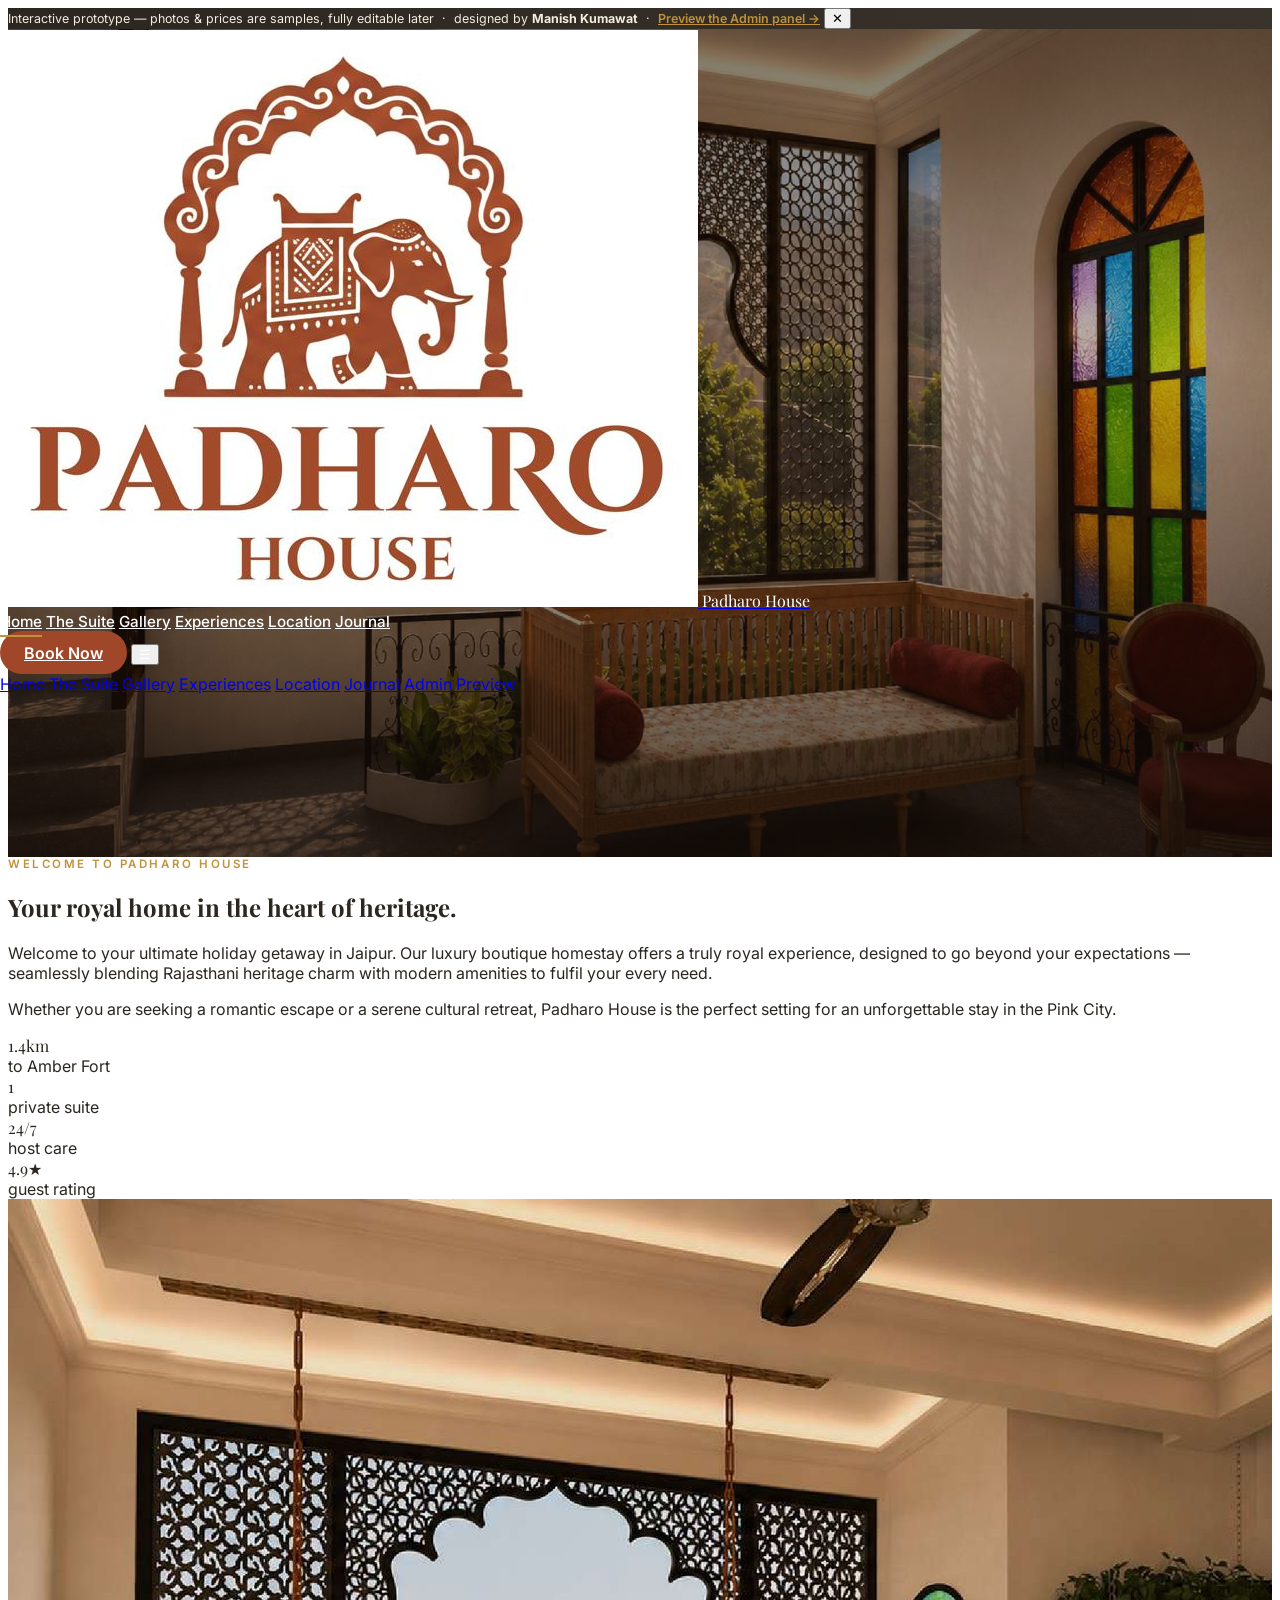
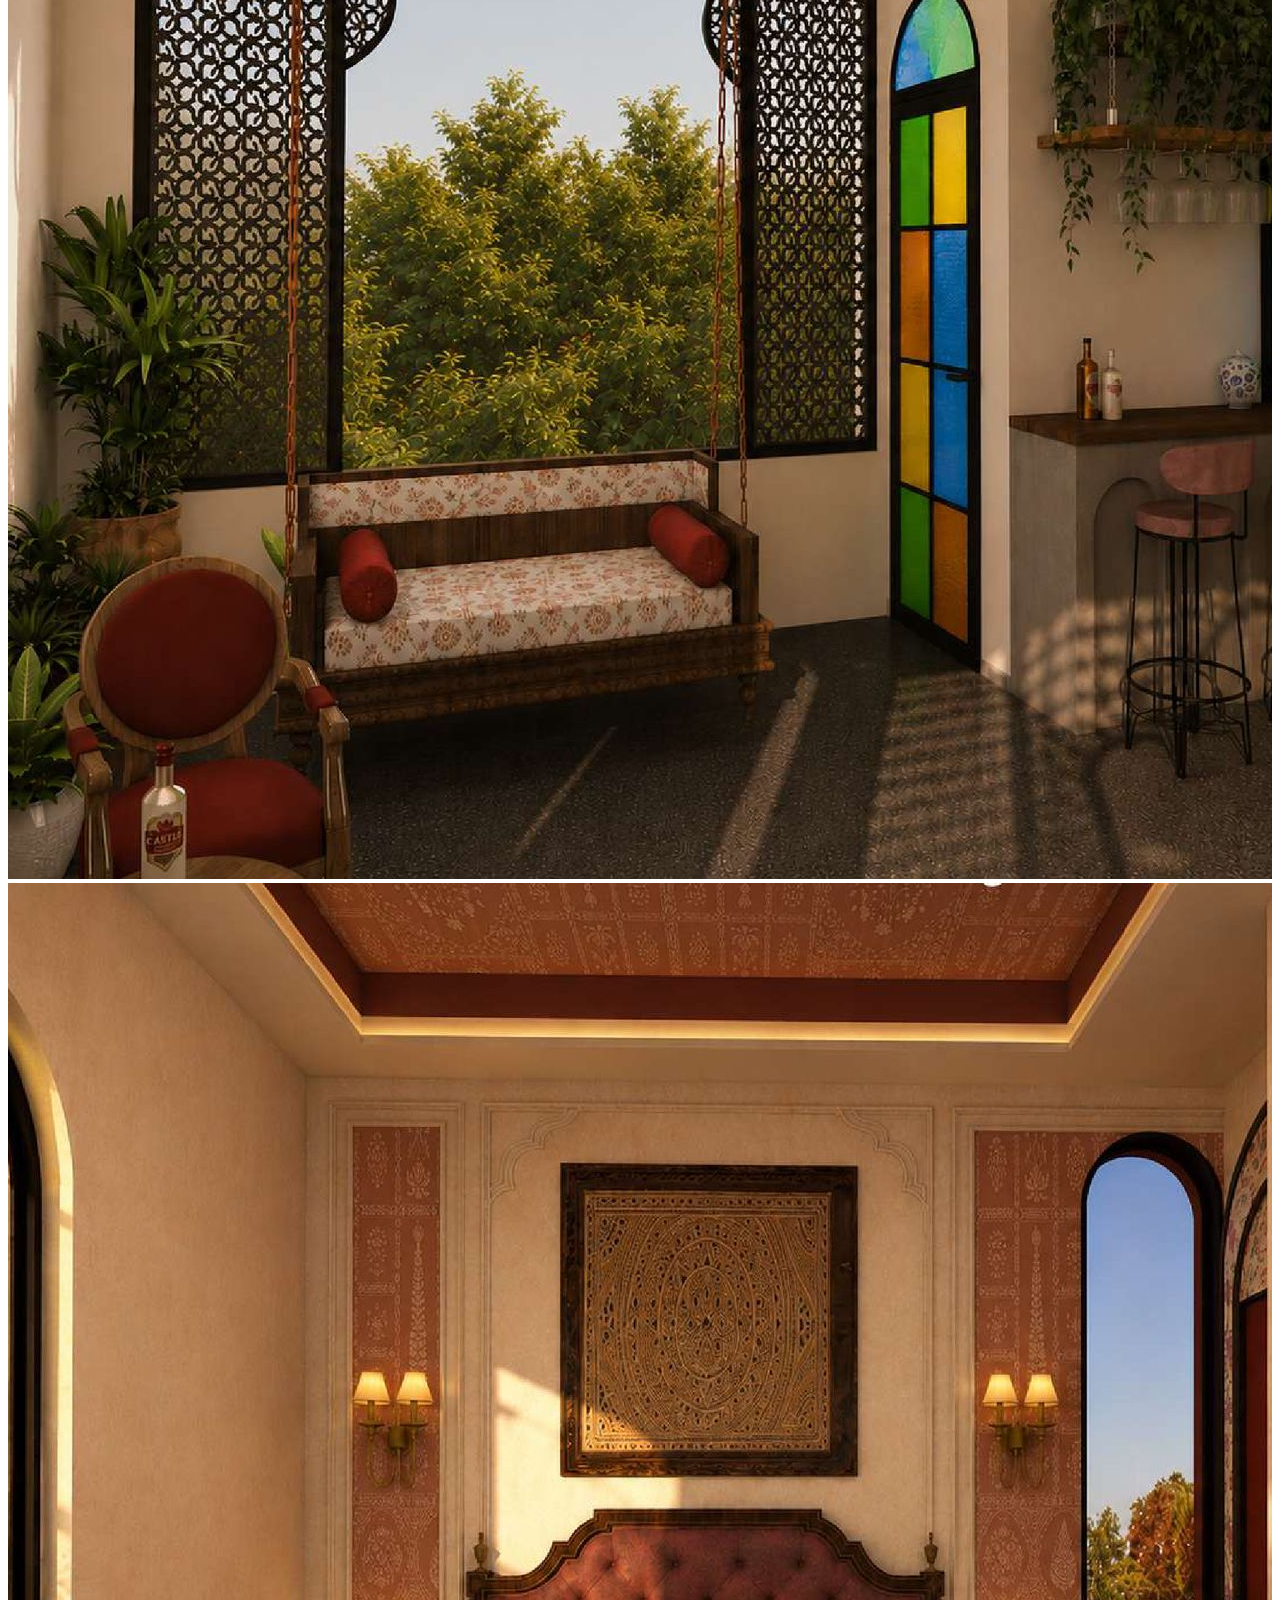
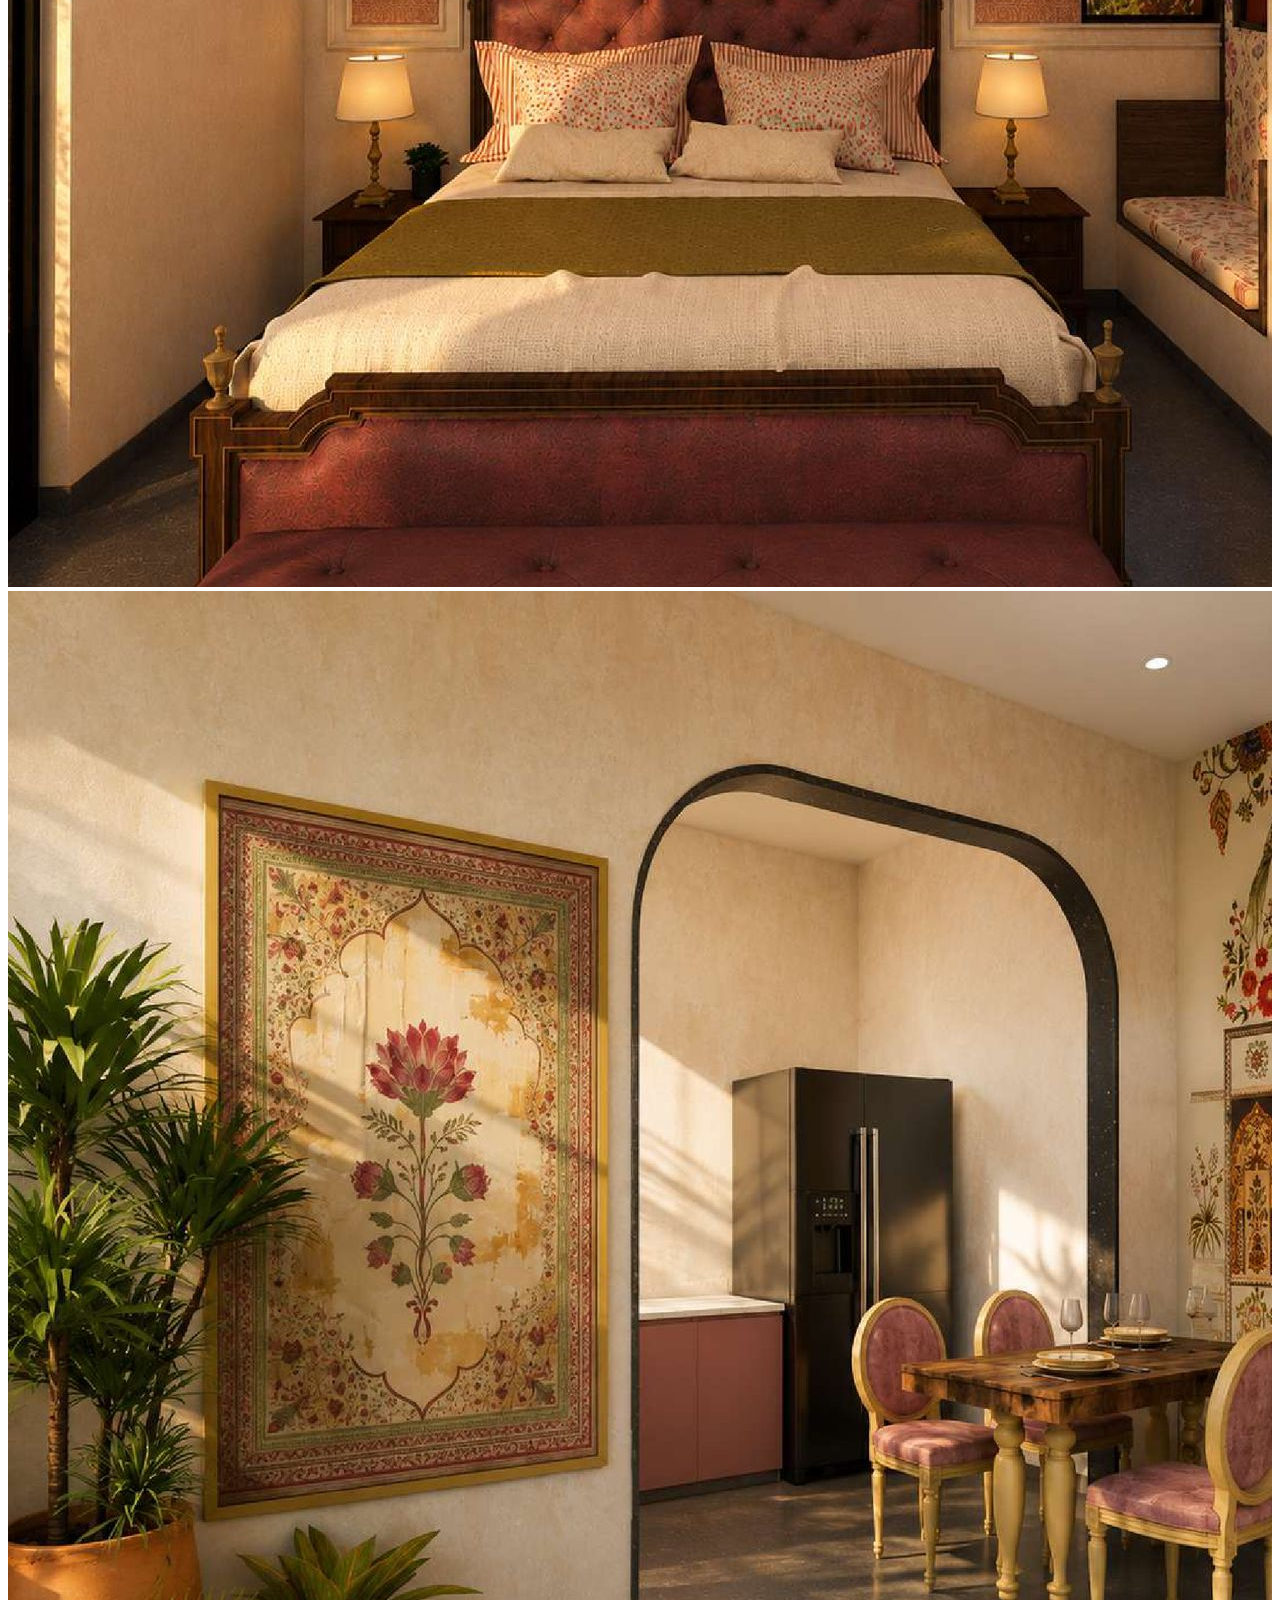
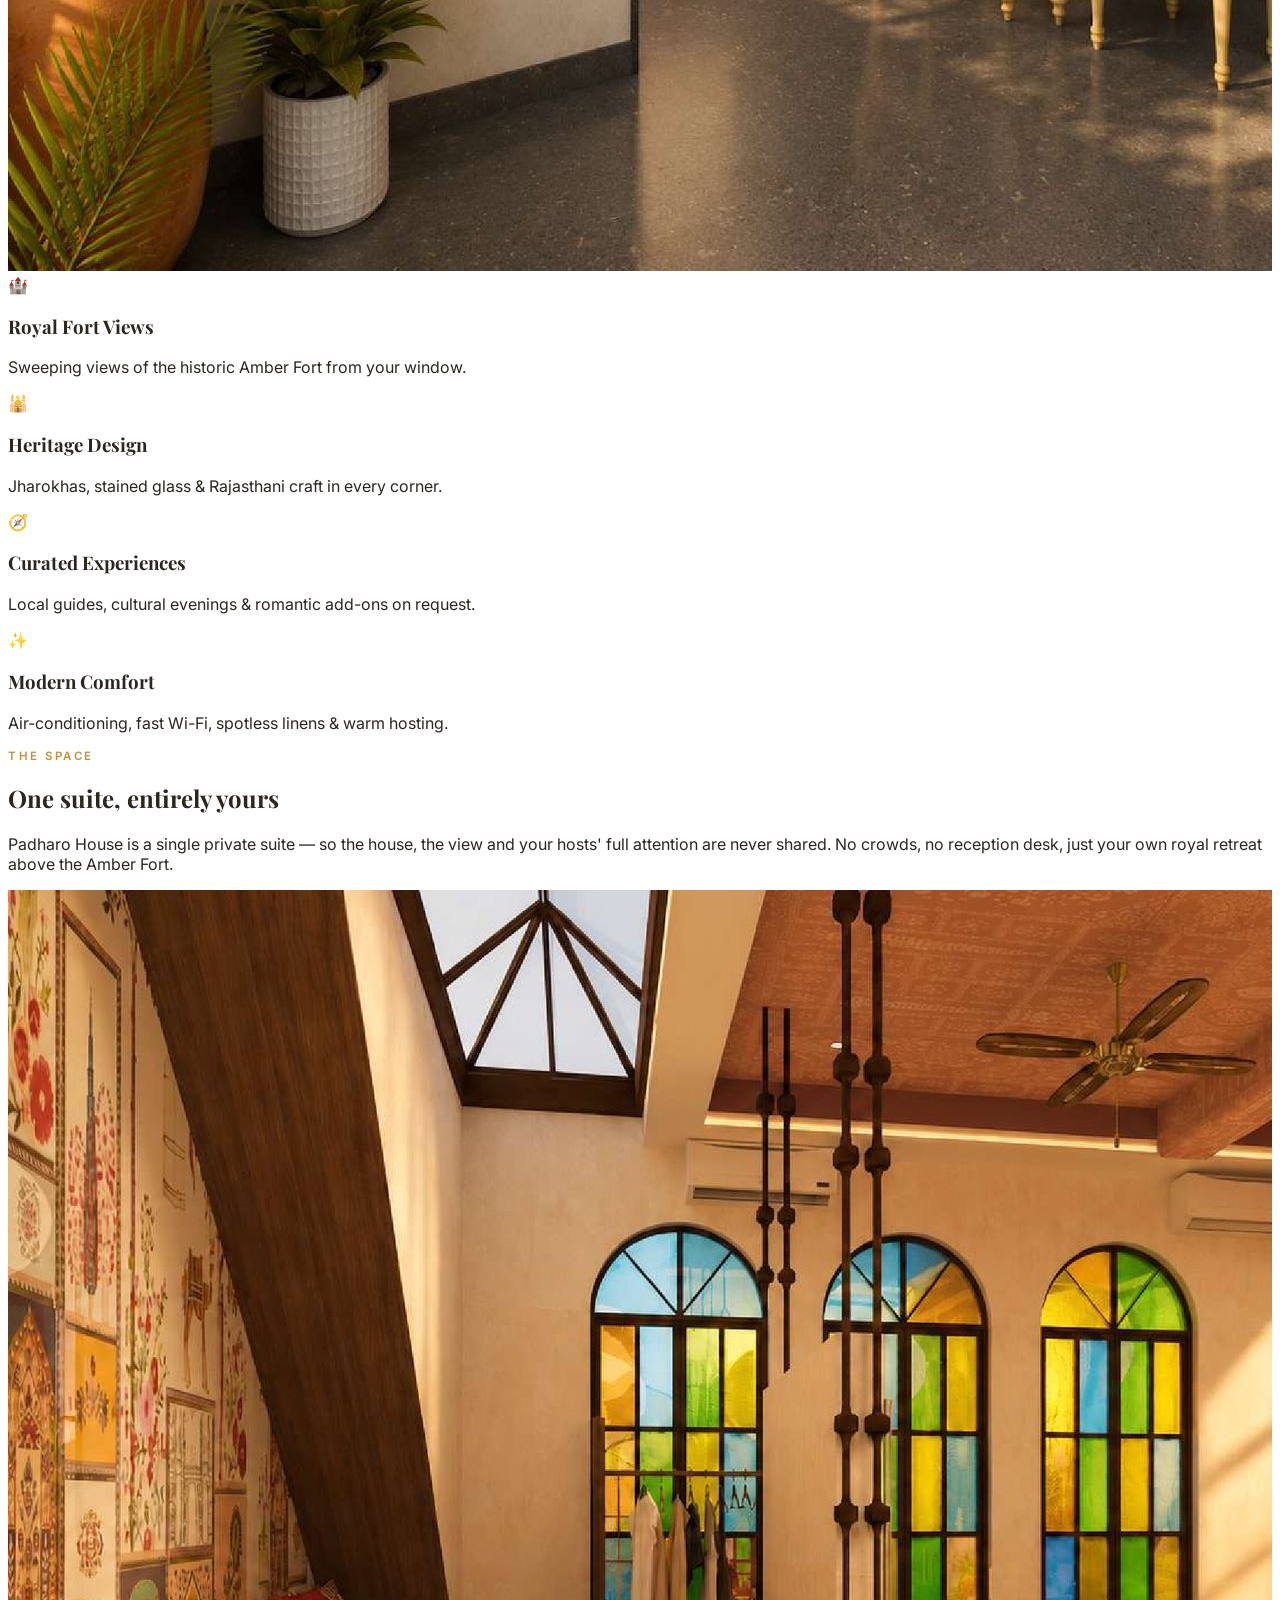
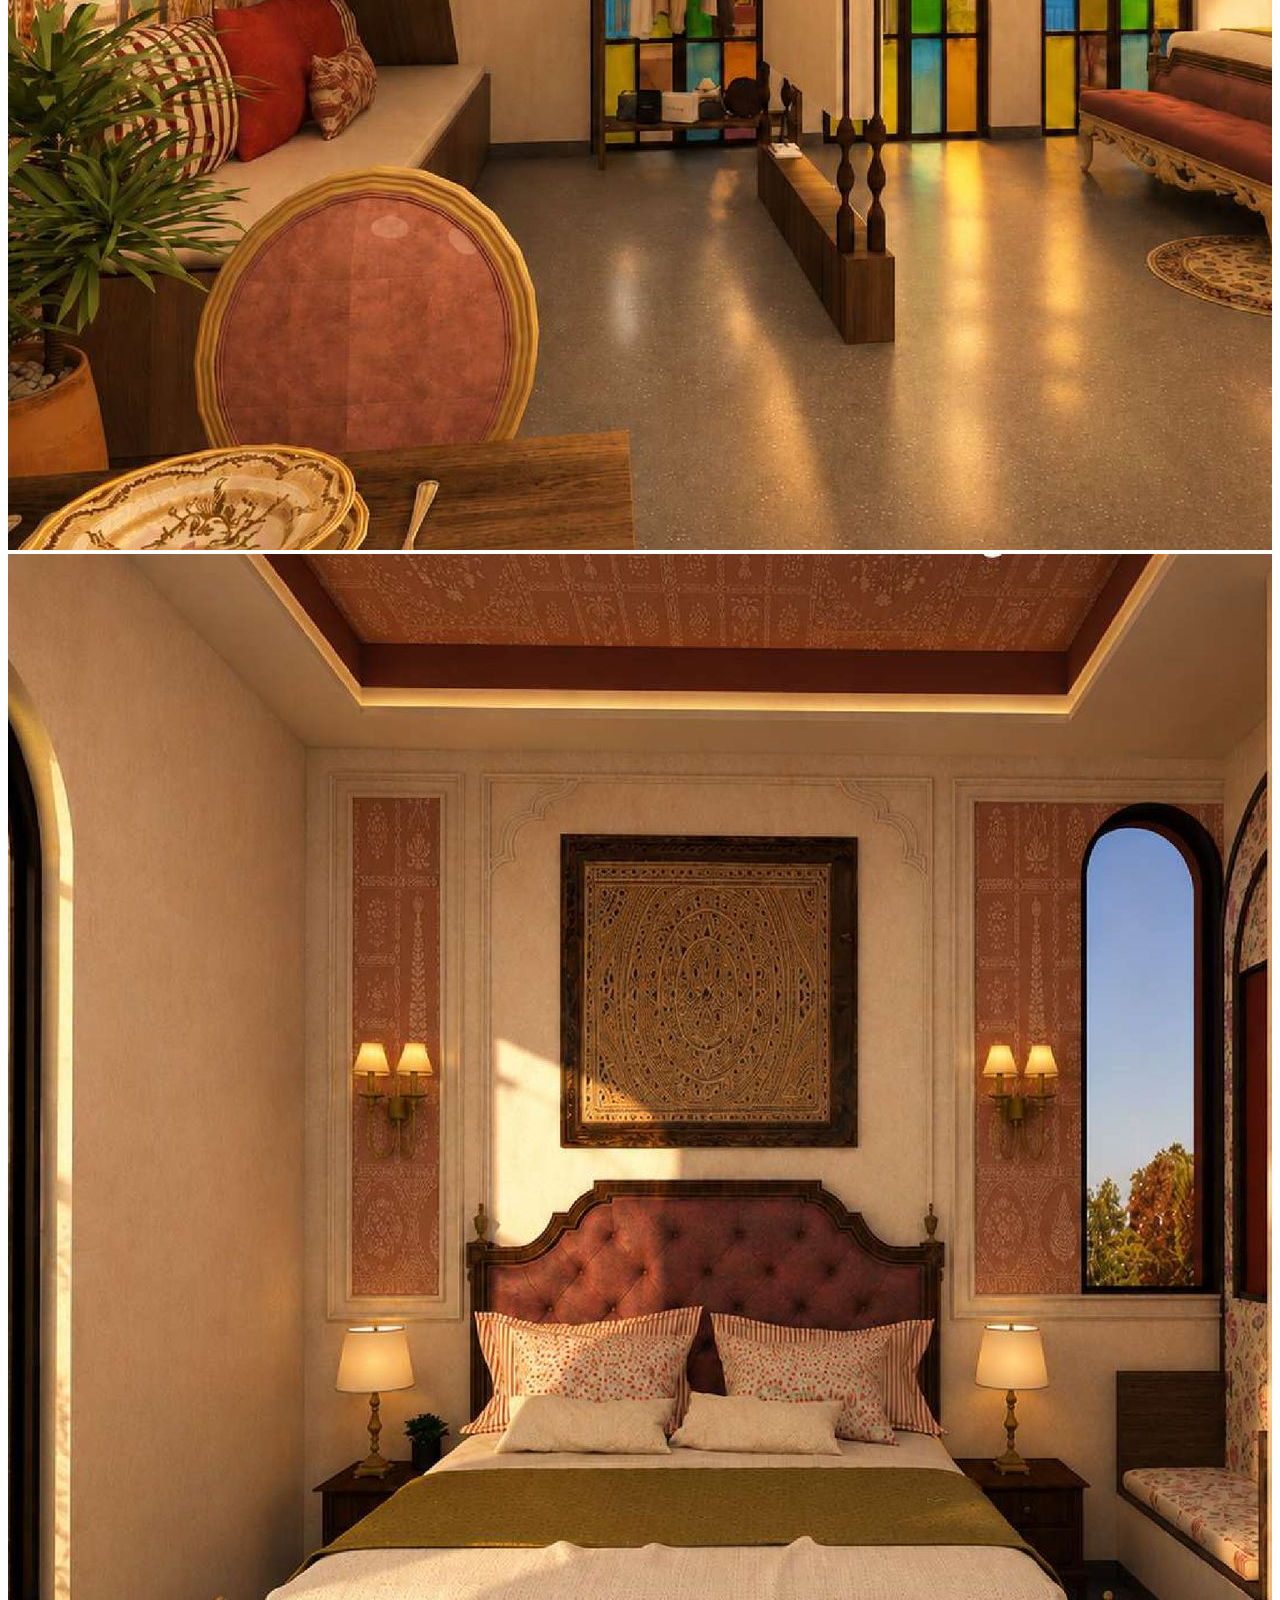
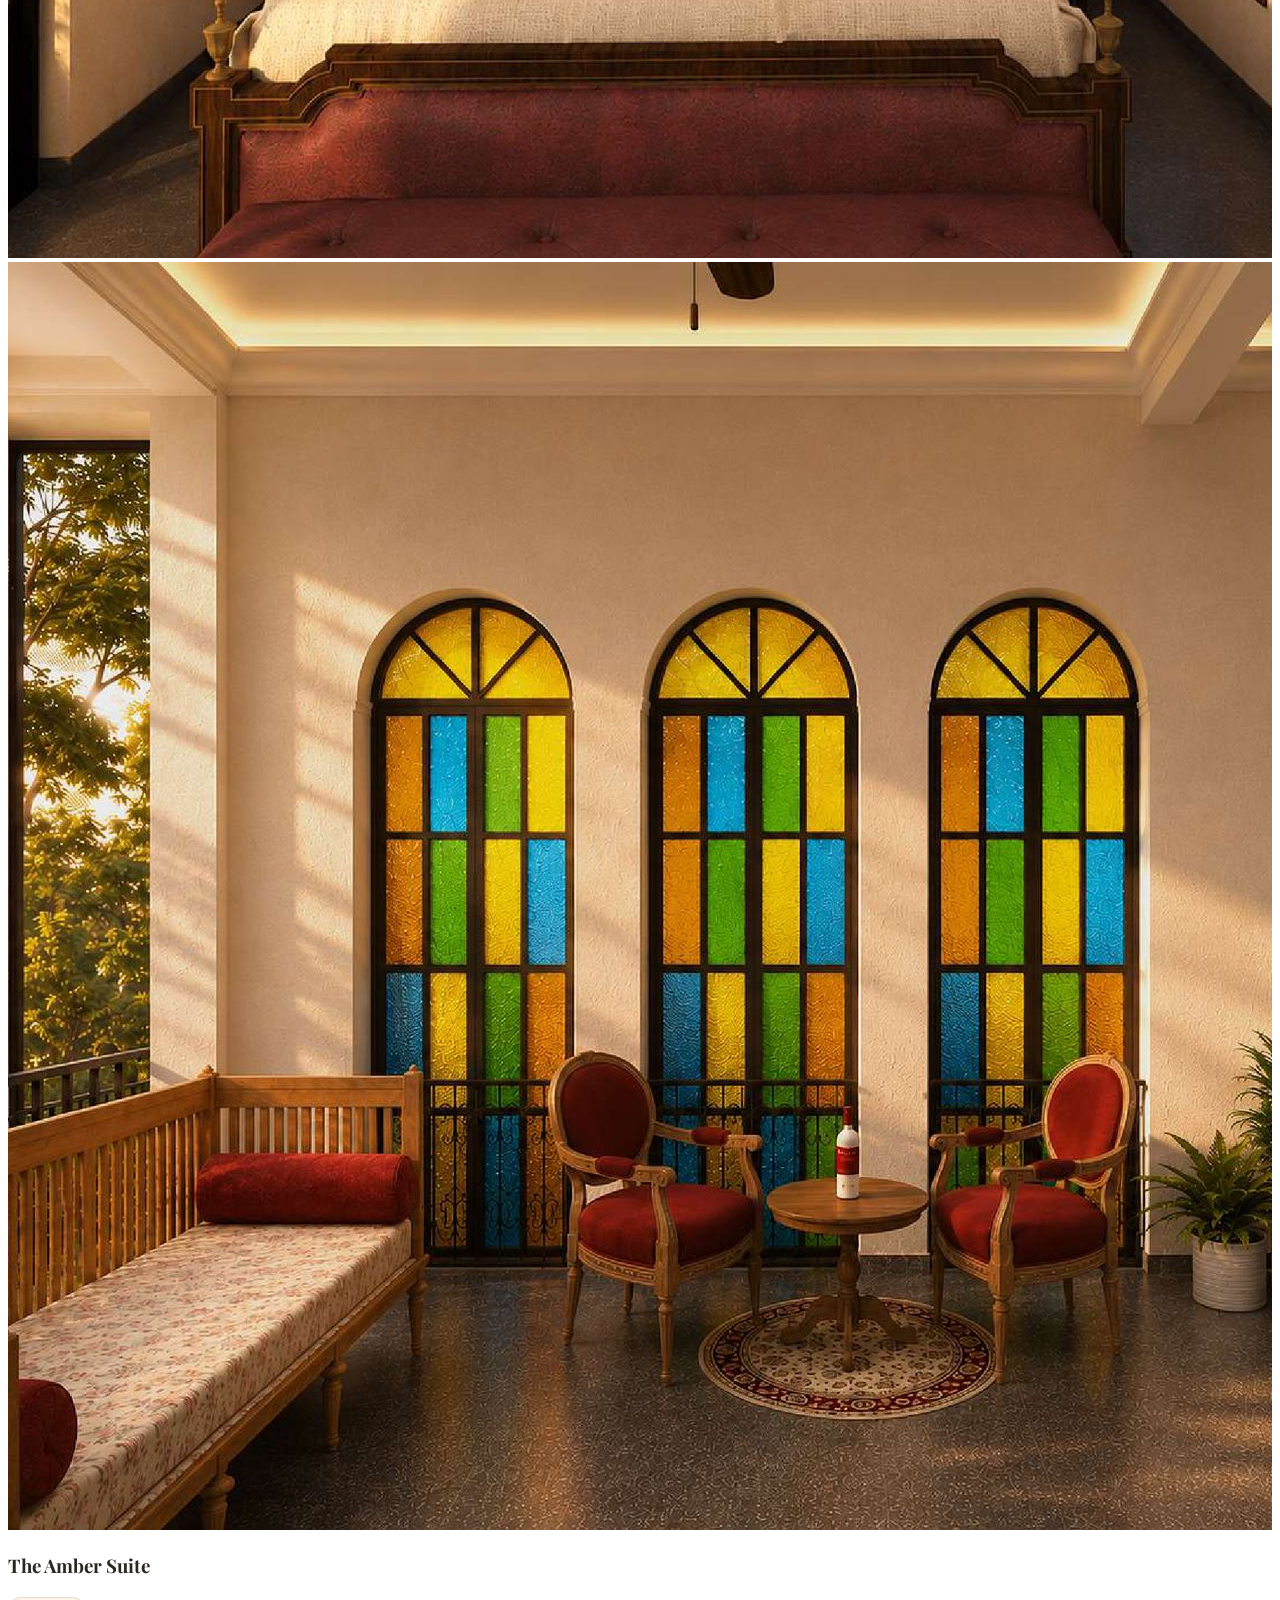
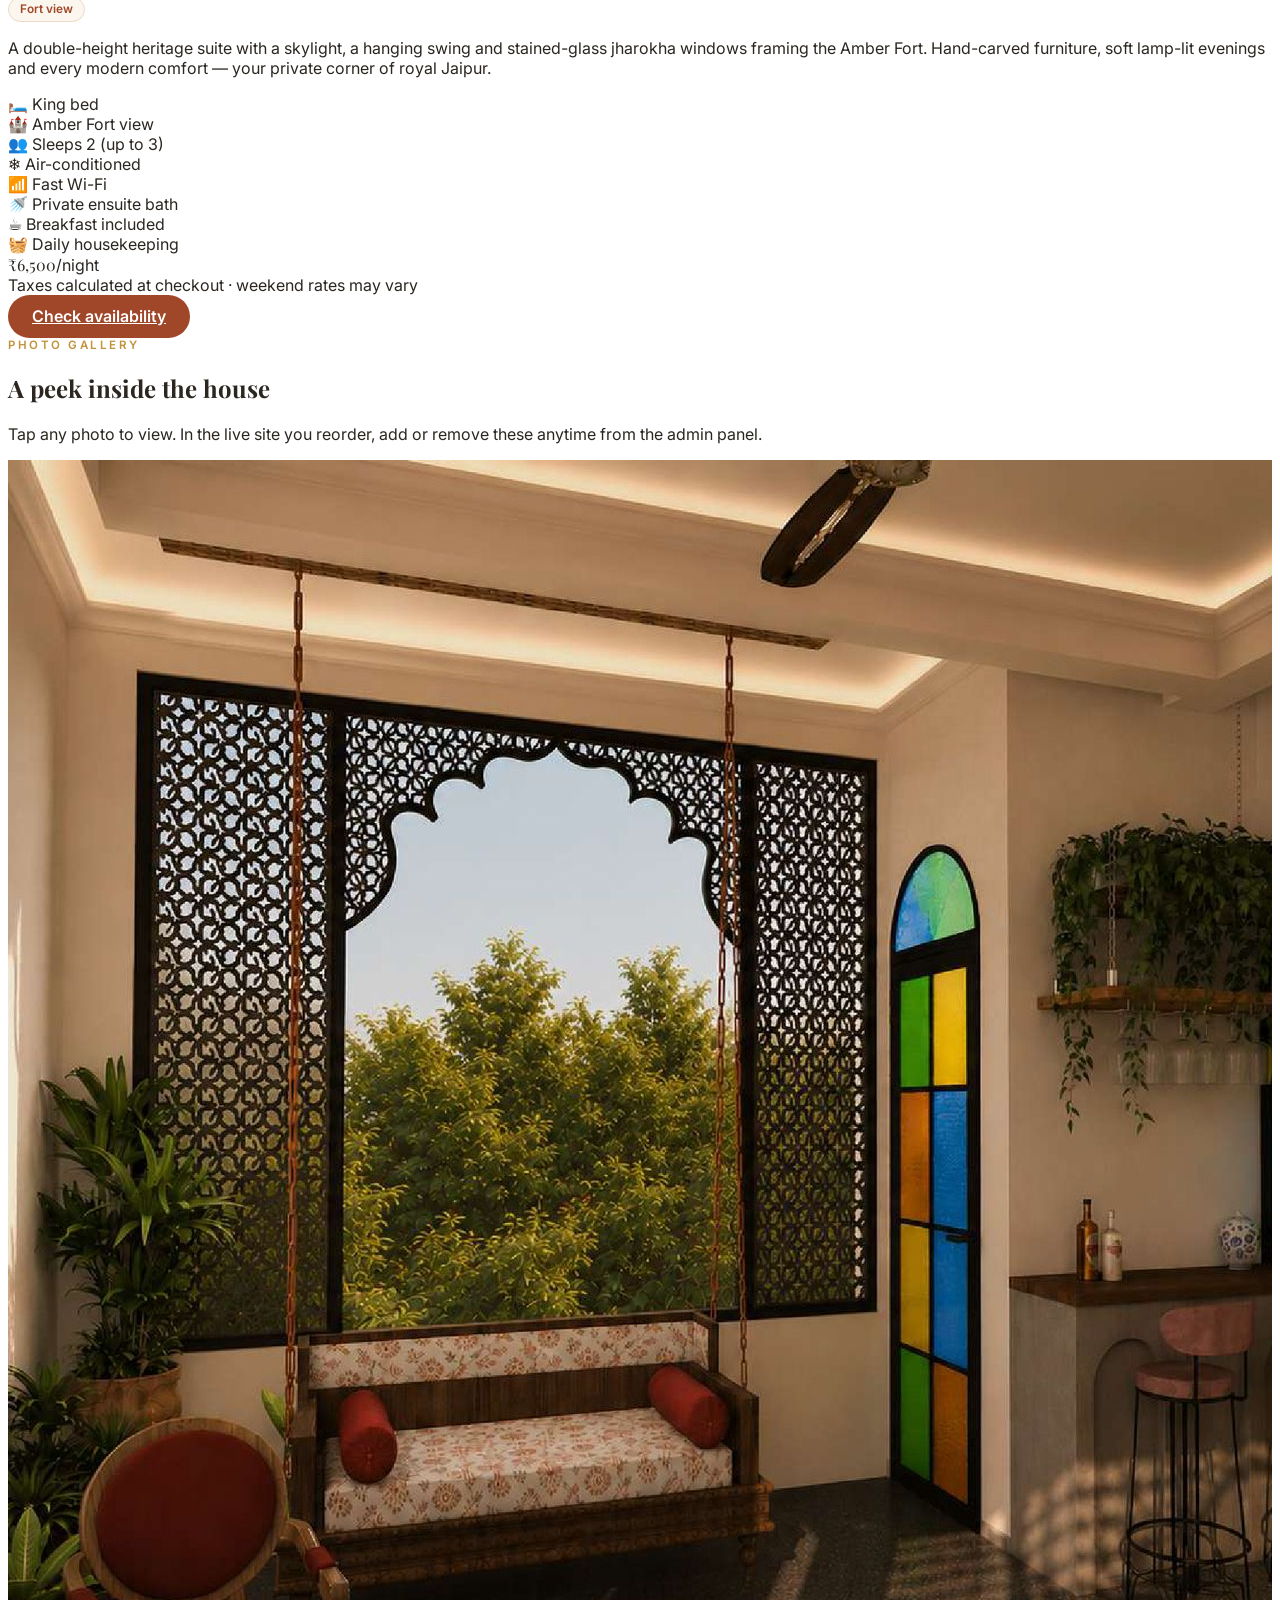
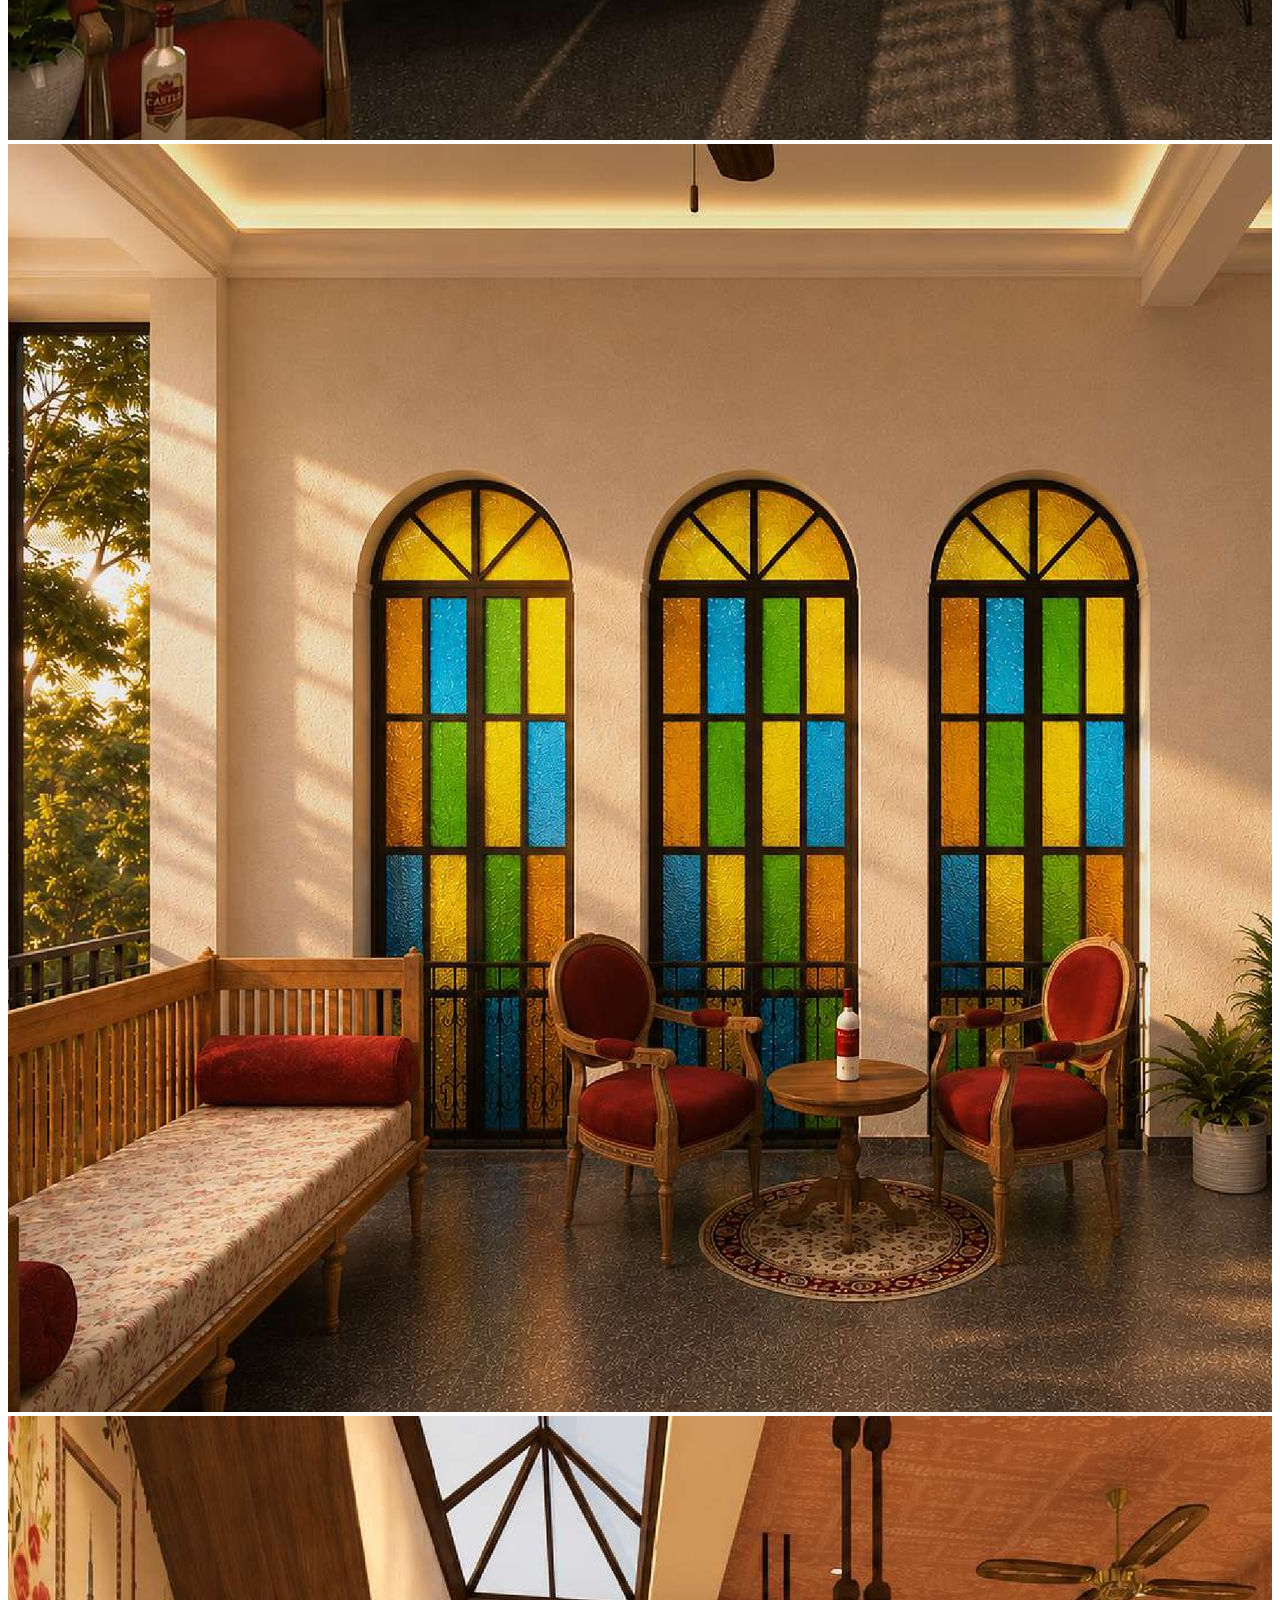
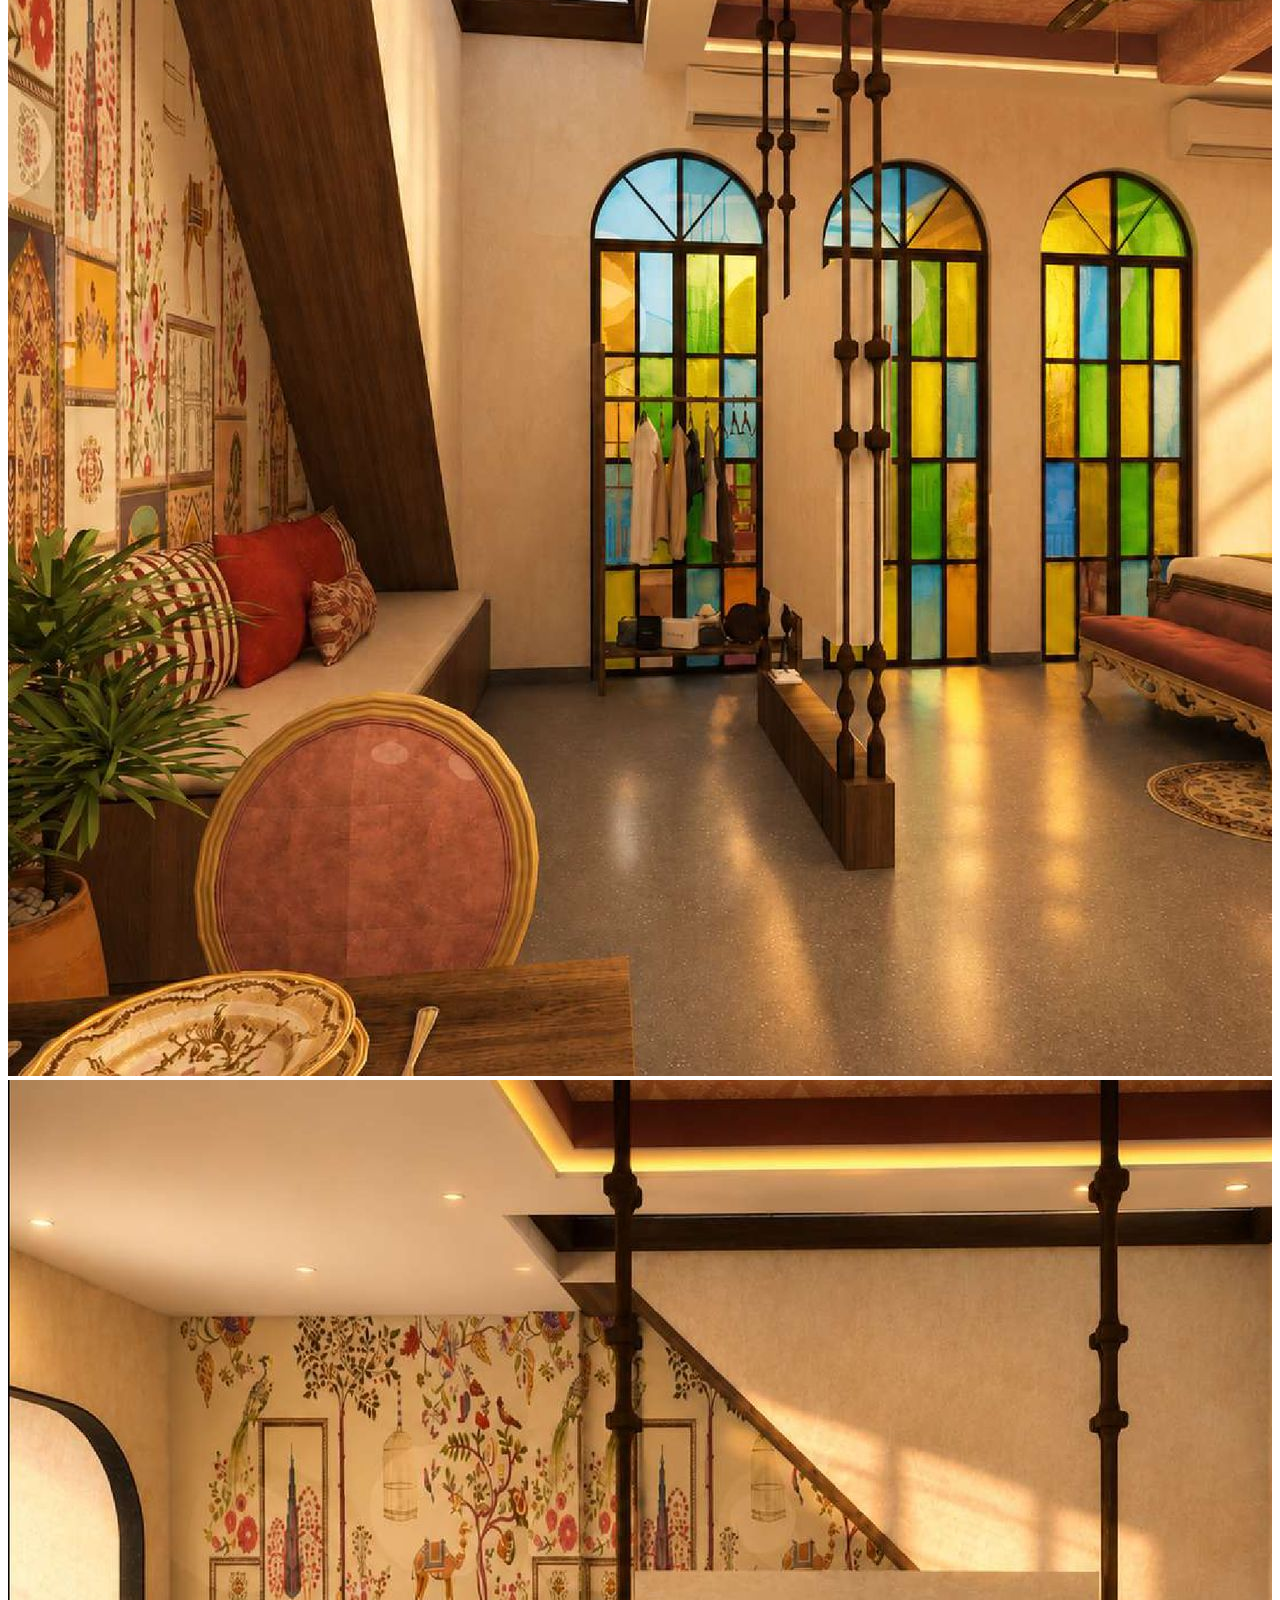
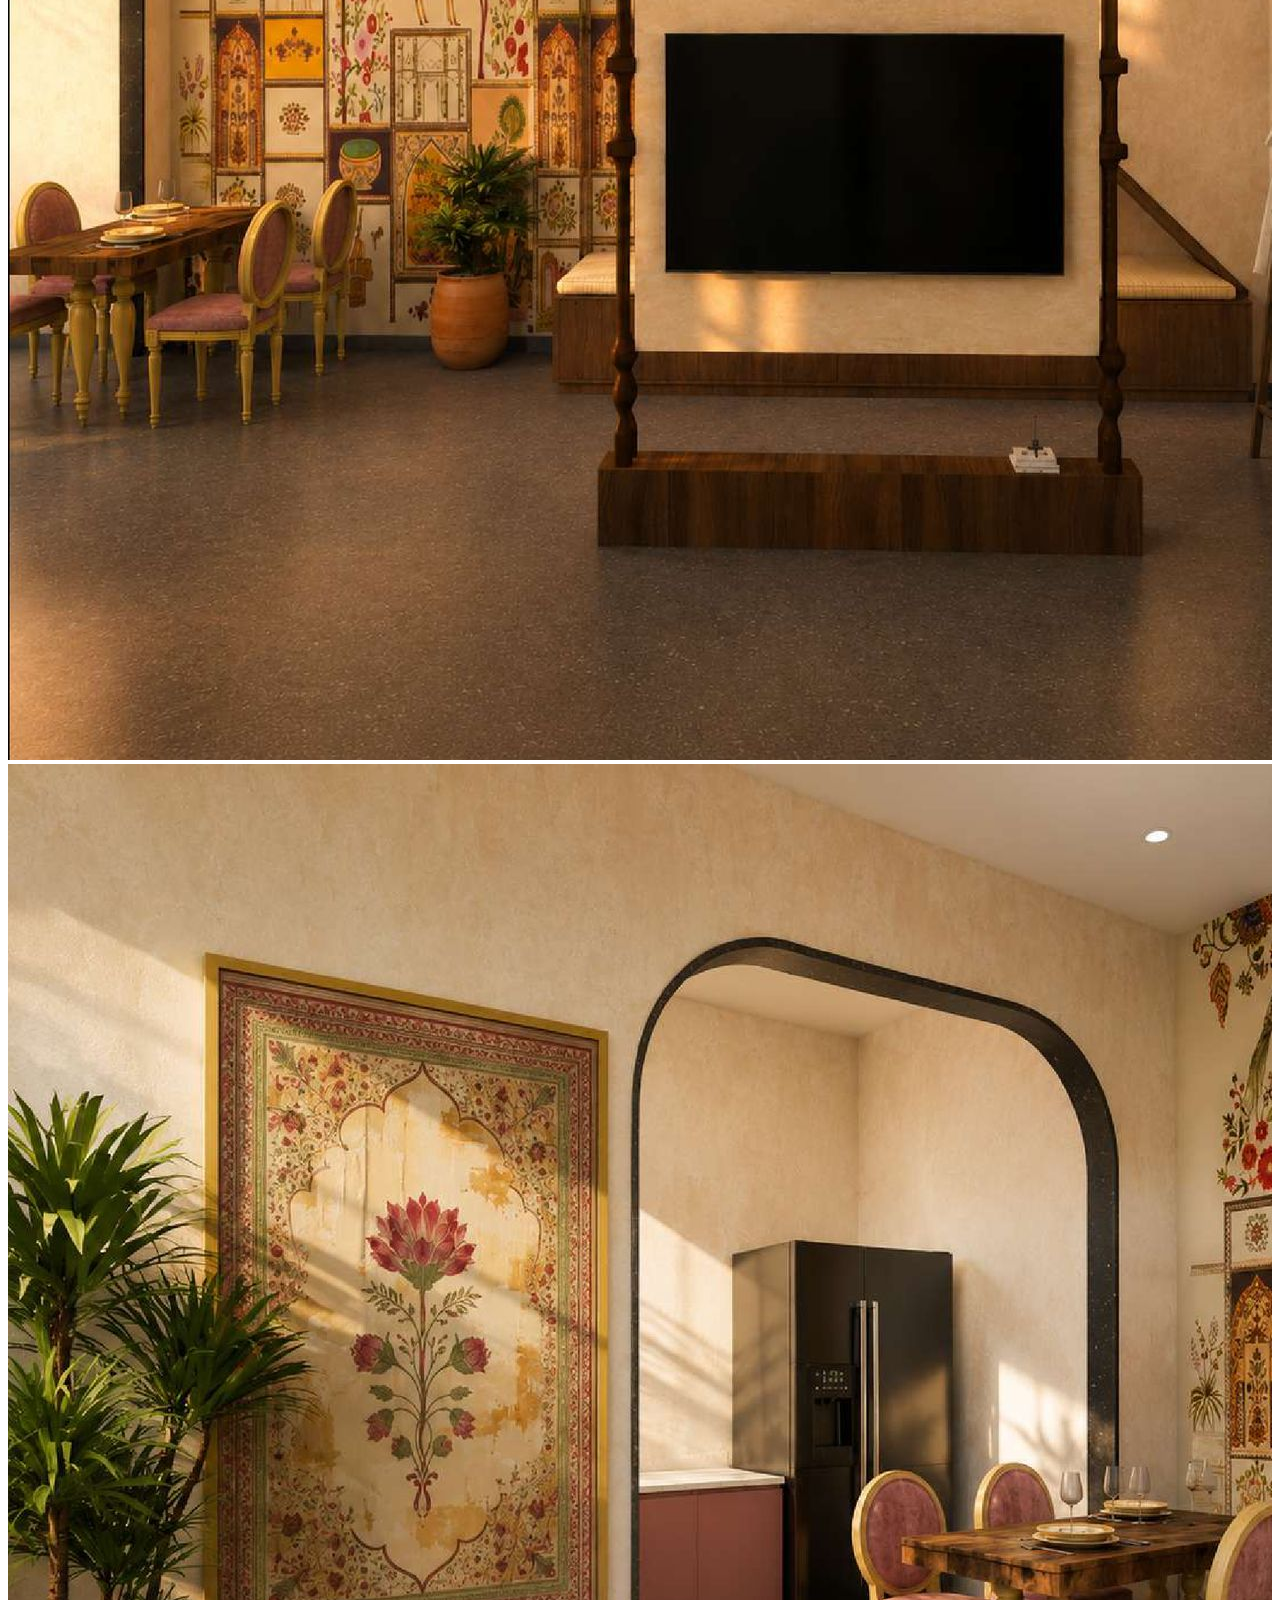
==== prototype/index.html @ 070752c5 "Set up live site: Opening Soon page at root; move prototype to /prototype/ - Root index.html + asset" ====
<!DOCTYPE html>
<html lang="en">
<head>
  <meta charset="UTF-8" />
  <meta name="viewport" content="width=device-width, initial-scale=1.0" />
  <title>Padharo House — Luxury Boutique Homestay with Amber Fort Views, Jaipur</title>
  <meta name="description" content="A luxury boutique homestay in Jaipur with sweeping views of the historic Amber Fort. Rajasthani heritage charm meets modern comfort. Book your royal escape." />
  <link rel="preconnect" href="https://fonts.googleapis.com" />
  <link rel="preconnect" href="https://fonts.gstatic.com" crossorigin />
  <link href="https://fonts.googleapis.com/css2?family=Playfair+Display:wght@500;600;700&family=Inter:wght@400;500;600;700&display=swap" rel="stylesheet" />
  <script src="https://cdn.tailwindcss.com"></script>
  <script>
    tailwind.config = { theme: { extend: {
      colors: { terra:'#A0472A', terradark:'#853a22', gold:'#C0923B', cream:'#FBF6EE', sand:'#EFE3D3', ink:'#2B2620', muted:'#6E645A' },
      fontFamily: { serif:['"Playfair Display"','serif'], sans:['Inter','sans-serif'] }
    }}};
  </script>
  <link rel="stylesheet" href="assets/styles.css" />
</head>
<body class="has-hero">

  <!-- prototype ribbon -->
  <div id="protoRibbon" class="proto-ribbon fixed top-0 inset-x-0 z-[60] text-center py-1.5 px-4">
    <span>Interactive prototype — photos &amp; prices are samples, fully editable later &nbsp;·&nbsp; designed by <strong>Manish Kumawat</strong> &nbsp;·&nbsp; <a href="admin.html">Preview the Admin panel &rarr;</a></span>
    <button id="ribbonClose" class="absolute right-3 top-1/2 -translate-y-1/2 text-white/70 hover:text-white">✕</button>
  </div>

  <!-- header -->
  <header class="site-header" style="top:30px">
    <div class="max-w-7xl mx-auto px-5 flex items-center justify-between h-[74px]">
      <a href="index.html" class="flex items-center gap-3">
        <img src="assets/logo.png" alt="Padharo House" class="h-11 w-auto drop-shadow" />
        <span class="brand-name font-serif text-xl font-semibold tracking-wide hidden sm:block">Padharo House</span>
      </a>
      <nav class="hidden lg:flex items-center gap-8">
        <a href="index.html" class="nav-link active">Home</a>
        <a href="#suite" class="nav-link">The Suite</a>
        <a href="#gallery" class="nav-link">Gallery</a>
        <a href="#experiences" class="nav-link">Experiences</a>
        <a href="#location" class="nav-link">Location</a>
        <a href="blog.html" class="nav-link">Journal</a>
      </nav>
      <div class="flex items-center gap-3">
        <a href="booking.html" class="btn btn-primary text-sm">Book Now</a>
        <button id="burger" class="lg:hidden nav-ico text-2xl leading-none">☰</button>
      </div>
    </div>
    <!-- mobile nav -->
    <div id="mobileNav" class="hidden lg:hidden bg-white shadow-lg mx-4 rounded-xl overflow-hidden">
      <a href="index.html" class="block px-5 py-3 border-b border-cream hover:bg-cream">Home</a>
      <a href="#suite" class="block px-5 py-3 border-b border-cream hover:bg-cream">The Suite</a>
      <a href="#gallery" class="block px-5 py-3 border-b border-cream hover:bg-cream">Gallery</a>
      <a href="#experiences" class="block px-5 py-3 border-b border-cream hover:bg-cream">Experiences</a>
      <a href="#location" class="block px-5 py-3 border-b border-cream hover:bg-cream">Location</a>
      <a href="blog.html" class="block px-5 py-3 border-b border-cream hover:bg-cream">Journal</a>
      <a href="admin.html" class="block px-5 py-3 hover:bg-cream text-terra font-semibold">Admin Preview</a>
    </div>
  </header>

  <!-- hero -->
  <section class="hero">
    <img class="bg" src="assets/img/p2.jpg" alt="Boutique homestay lounge with a view of the Amber Fort through a jharokha window" />
    <div class="scrim"></div>
    <div class="relative max-w-7xl mx-auto px-5 w-full text-white">
      <div class="max-w-2xl reveal">
        <div class="eyebrow text-gold mb-4">Luxury Boutique Homestay · Jaipur</div>
        <h1 class="font-serif font-semibold leading-[1.05] text-4xl sm:text-5xl md:text-6xl mb-5">
          Wake up to the<br /><span class="text-gold">Amber Fort.</span>
        </h1>
        <p class="text-white/90 text-base md:text-lg max-w-xl mb-8">
          A truly royal experience in the Pink City — where Rajasthani heritage charm meets
          every modern comfort, framed by spectacular, sweeping views of the historic Amber Fort.
        </p>
        <div class="flex flex-wrap gap-3">
          <a href="booking.html" class="btn btn-primary">Book Your Stay</a>
          <a href="#gallery" class="btn btn-ghost">Explore the House</a>
        </div>
        <div class="flex items-center gap-6 mt-10 text-sm">
          <div class="flex items-center gap-2"><span class="text-gold text-lg">★★★★★</span><span class="text-white/85">4.9 · Guest rated</span></div>
          <div class="hidden sm:block w-px h-5 bg-white/30"></div>
          <div class="hidden sm:block text-white/85">Amber Fort · 1.4 km</div>
        </div>
      </div>
    </div>
    <a href="#welcome" class="absolute bottom-6 left-1/2 -translate-x-1/2 text-white/70 text-sm animate-bounce">↓ scroll</a>
  </section>

  <!-- welcome -->
  <section id="welcome" class="py-20 md:py-28 bg-white">
    <div class="max-w-7xl mx-auto px-5 grid md:grid-cols-2 gap-12 lg:gap-20 items-center">
      <div class="reveal">
        <div class="eyebrow mb-3">Welcome to Padharo House</div>
        <h2 class="font-serif text-3xl md:text-4xl leading-tight mb-5">Your royal home in the heart of heritage.</h2>
        <p class="text-muted leading-relaxed mb-4">
          Welcome to your ultimate holiday getaway in Jaipur. Our luxury boutique homestay offers a
          truly royal experience, designed to go beyond your expectations — seamlessly blending
          Rajasthani heritage charm with modern amenities to fulfil your every need.
        </p>
        <p class="text-muted leading-relaxed mb-8">
          Whether you are seeking a romantic escape or a serene cultural retreat, Padharo House is the
          perfect setting for an unforgettable stay in the Pink City.
        </p>
        <div class="grid grid-cols-2 sm:grid-cols-4 gap-5">
          <div><div class="font-serif text-3xl text-terra">1.4km</div><div class="text-xs text-muted mt-1">to Amber Fort</div></div>
          <div><div class="font-serif text-3xl text-terra">1</div><div class="text-xs text-muted mt-1">private suite</div></div>
          <div><div class="font-serif text-3xl text-terra">24/7</div><div class="text-xs text-muted mt-1">host care</div></div>
          <div><div class="font-serif text-3xl text-terra">4.9★</div><div class="text-xs text-muted mt-1">guest rating</div></div>
        </div>
      </div>
      <div class="reveal grid grid-cols-2 gap-4">
        <div class="zoom rounded-2xl row-span-2"><img src="assets/img/p1.jpg" class="h-full w-full object-cover" alt="Heritage lounge" /></div>
        <div class="zoom rounded-2xl"><img src="assets/img/p5.jpg" class="h-full w-full object-cover" alt="Bedroom" /></div>
        <div class="zoom rounded-2xl"><img src="assets/img/p9.jpg" class="h-full w-full object-cover" alt="Dining" /></div>
      </div>
    </div>
  </section>

  <!-- highlights -->
  <section class="py-16 bg-cream">
    <div class="max-w-7xl mx-auto px-5">
      <div class="grid sm:grid-cols-2 lg:grid-cols-4 gap-6">
        <div class="reveal text-center px-4">
          <div class="text-3xl mb-3">🏰</div>
          <h3 class="font-serif text-lg mb-2">Royal Fort Views</h3>
          <p class="text-sm text-muted">Sweeping views of the historic Amber Fort from your window.</p>
        </div>
        <div class="reveal text-center px-4">
          <div class="text-3xl mb-3">🕌</div>
          <h3 class="font-serif text-lg mb-2">Heritage Design</h3>
          <p class="text-sm text-muted">Jharokhas, stained glass &amp; Rajasthani craft in every corner.</p>
        </div>
        <div class="reveal text-center px-4">
          <div class="text-3xl mb-3">🧭</div>
          <h3 class="font-serif text-lg mb-2">Curated Experiences</h3>
          <p class="text-sm text-muted">Local guides, cultural evenings &amp; romantic add-ons on request.</p>
        </div>
        <div class="reveal text-center px-4">
          <div class="text-3xl mb-3">✨</div>
          <h3 class="font-serif text-lg mb-2">Modern Comfort</h3>
          <p class="text-sm text-muted">Air-conditioning, fast Wi-Fi, spotless linens &amp; warm hosting.</p>
        </div>
      </div>
    </div>
  </section>

  <!-- the suite -->
  <section id="suite" class="py-20 md:py-28 bg-white">
    <div class="max-w-7xl mx-auto px-5">
      <div class="text-center max-w-2xl mx-auto mb-14 reveal">
        <div class="eyebrow mb-3">The Space</div>
        <h2 class="font-serif text-3xl md:text-4xl mb-4">One suite, entirely yours</h2>
        <p class="text-muted">Padharo House is a single private suite — so the house, the view and your hosts' full attention are never shared. No crowds, no reception desk, just your own royal retreat above the Amber Fort.</p>
      </div>

      <div class="grid lg:grid-cols-2 gap-10 lg:gap-12 items-center reveal">
        <!-- images -->
        <div class="grid grid-cols-2 gap-3">
          <div class="zoom rounded-2xl col-span-2 aspect-[16/10]"><img src="assets/img/p8.jpg" class="w-full h-full object-cover" alt="The Amber Suite" /></div>
          <div class="zoom rounded-2xl aspect-[4/3]"><img src="assets/img/p5.jpg" class="w-full h-full object-cover" alt="Suite bedroom" /></div>
          <div class="zoom rounded-2xl aspect-[4/3]"><img src="assets/img/p3.jpg" class="w-full h-full object-cover" alt="Private lounge" /></div>
        </div>

        <!-- details -->
        <div>
          <div class="flex items-center gap-3 mb-3">
            <h3 class="font-serif text-2xl md:text-3xl">The Amber Suite</h3>
            <span class="pill">Fort view</span>
          </div>
          <p class="text-muted leading-relaxed mb-6">
            A double-height heritage suite with a skylight, a hanging swing and stained-glass jharokha
            windows framing the Amber Fort. Hand-carved furniture, soft lamp-lit evenings and every
            modern comfort — your private corner of royal Jaipur.
          </p>

          <div class="grid grid-cols-2 gap-y-3 gap-x-5 mb-8">
            <div class="flex items-center gap-2.5 text-sm"><span class="text-terra text-lg">🛏️</span> King bed</div>
            <div class="flex items-center gap-2.5 text-sm"><span class="text-terra text-lg">🏰</span> Amber Fort view</div>
            <div class="flex items-center gap-2.5 text-sm"><span class="text-terra text-lg">👥</span> Sleeps 2 (up to 3)</div>
            <div class="flex items-center gap-2.5 text-sm"><span class="text-terra text-lg">❄️</span> Air-conditioned</div>
            <div class="flex items-center gap-2.5 text-sm"><span class="text-terra text-lg">📶</span> Fast Wi-Fi</div>
            <div class="flex items-center gap-2.5 text-sm"><span class="text-terra text-lg">🚿</span> Private ensuite bath</div>
            <div class="flex items-center gap-2.5 text-sm"><span class="text-terra text-lg">☕</span> Breakfast included</div>
            <div class="flex items-center gap-2.5 text-sm"><span class="text-terra text-lg">🧺</span> Daily housekeeping</div>
          </div>

          <div class="flex flex-wrap items-center justify-between gap-4 border-t border-[#eee5d9] pt-5">
            <div>
              <span class="font-serif text-3xl text-terra">₹6,500</span><span class="text-sm text-muted">/night</span>
              <div class="text-xs text-muted mt-0.5">Taxes calculated at checkout · weekend rates may vary</div>
            </div>
            <a href="booking.html" class="btn btn-primary">Check availability</a>
          </div>
        </div>
      </div>
    </div>
  </section>

  <!-- gallery -->
  <section id="gallery" class="py-20 md:py-28 bg-ink text-white">
    <div class="max-w-7xl mx-auto px-5">
      <div class="text-center max-w-2xl mx-auto mb-14 reveal">
        <div class="eyebrow mb-3">Photo Gallery</div>
        <h2 class="font-serif text-3xl md:text-4xl mb-4">A peek inside the house</h2>
        <p class="text-white/70">Tap any photo to view. In the live site you reorder, add or remove these anytime from the admin panel.</p>
      </div>
      <div class="grid grid-cols-2 md:grid-cols-4 gap-3 md:gap-4">
        <div class="zoom rounded-xl cursor-pointer md:row-span-2 md:col-span-2" data-lb="assets/img/p1.jpg"><img src="assets/img/p1.jpg" class="w-full h-full object-cover" alt="" /></div>
        <div class="zoom rounded-xl cursor-pointer" data-lb="assets/img/p3.jpg"><img src="assets/img/p3.jpg" class="w-full h-full object-cover aspect-square" alt="" /></div>
        <div class="zoom rounded-xl cursor-pointer" data-lb="assets/img/p8.jpg"><img src="assets/img/p8.jpg" class="w-full h-full object-cover aspect-square" alt="" /></div>
        <div class="zoom rounded-xl cursor-pointer" data-lb="assets/img/p7.jpg"><img src="assets/img/p7.jpg" class="w-full h-full object-cover aspect-square" alt="" /></div>
        <div class="zoom rounded-xl cursor-pointer" data-lb="assets/img/p9.jpg"><img src="assets/img/p9.jpg" class="w-full h-full object-cover aspect-square" alt="" /></div>
        <div class="zoom rounded-xl cursor-pointer" data-lb="assets/img/p4.jpg"><img src="assets/img/p4.jpg" class="w-full h-full object-cover aspect-square" alt="" /></div>
        <div class="zoom rounded-xl cursor-pointer" data-lb="assets/img/p6.jpg"><img src="assets/img/p6.jpg" class="w-full h-full object-cover aspect-square" alt="" /></div>
        <div class="zoom rounded-xl cursor-pointer" data-lb="assets/img/p10.jpg"><img src="assets/img/p10.jpg" class="w-full h-full object-cover aspect-square" alt="" /></div>
      </div>
    </div>
  </section>

  <!-- experiences / packages -->
  <section id="experiences" class="py-20 md:py-28 bg-cream">
    <div class="max-w-7xl mx-auto px-5">
      <div class="text-center max-w-2xl mx-auto mb-14 reveal">
        <div class="eyebrow mb-3">Curated Packages</div>
        <h2 class="font-serif text-3xl md:text-4xl mb-4">More than a stay</h2>
        <p class="text-muted">Add an experience at booking — names, inclusions &amp; prices are all controlled from your admin panel.</p>
      </div>
      <div class="grid sm:grid-cols-2 lg:grid-cols-3 gap-6">
        <div class="reveal bg-white rounded-2xl p-7 border border-[#efe6da]">
          <div class="text-2xl mb-3">🧭</div><h3 class="font-serif text-xl mb-2">Stay + Local Guide</h3>
          <p class="text-sm text-muted mb-4">A knowledgeable local guide for Amber Fort, City Palace &amp; the old city.</p>
          <span class="text-sm font-semibold text-terra">+ ₹1,500 / night</span>
        </div>
        <div class="reveal bg-white rounded-2xl p-7 border border-[#efe6da]">
          <div class="text-2xl mb-3">🌹</div><h3 class="font-serif text-xl mb-2">Romantic Escape</h3>
          <p class="text-sm text-muted mb-4">Flower décor, candlight dinner on the terrace &amp; late checkout.</p>
          <span class="text-sm font-semibold text-terra">+ ₹2,500 / night</span>
        </div>
        <div class="reveal bg-white rounded-2xl p-7 border border-[#efe6da]">
          <div class="text-2xl mb-3">🪔</div><h3 class="font-serif text-xl mb-2">Cultural Retreat</h3>
          <p class="text-sm text-muted mb-4">Folk music evening, puppet show &amp; a traditional Rajasthani thali.</p>
          <span class="text-sm font-semibold text-terra">+ ₹3,200 / night</span>
        </div>
      </div>
    </div>
  </section>

  <!-- reels -->
  <section class="py-20 md:py-24 bg-white">
    <div class="max-w-7xl mx-auto px-5">
      <div class="flex items-end justify-between mb-8 reveal">
        <div>
          <div class="eyebrow mb-3">Reel Library</div>
          <h2 class="font-serif text-3xl md:text-4xl">See it in motion</h2>
        </div>
        <span class="text-sm text-muted hidden sm:block">Swipe →</span>
      </div>
      <div class="flex gap-4 overflow-x-auto no-scrollbar pb-3 reveal">
        <div class="reel"><img src="assets/img/p1.jpg" alt="" /><div class="play"><span>▶</span></div></div>
        <div class="reel"><img src="assets/img/p8.jpg" alt="" /><div class="play"><span>▶</span></div></div>
        <div class="reel"><img src="assets/img/p7.jpg" alt="" /><div class="play"><span>▶</span></div></div>
        <div class="reel"><img src="assets/img/p3.jpg" alt="" /><div class="play"><span>▶</span></div></div>
        <div class="reel"><img src="assets/img/p9.jpg" alt="" /><div class="play"><span>▶</span></div></div>
        <div class="reel"><img src="assets/img/p6.jpg" alt="" /><div class="play"><span>▶</span></div></div>
      </div>
    </div>
  </section>

  <!-- location -->
  <section id="location" class="py-20 md:py-28 bg-cream">
    <div class="max-w-7xl mx-auto px-5 grid md:grid-cols-2 gap-12 items-center">
      <div class="reveal">
        <div class="eyebrow mb-3">Location</div>
        <h2 class="font-serif text-3xl md:text-4xl mb-5">In the shadow of the Amber Fort</h2>
        <p class="text-muted mb-6">Perfectly placed in Amer, Jaipur — minutes from the fort and a short drive to the Pink City's icons.</p>
        <ul class="space-y-3">
          <li class="flex items-center gap-3"><span class="w-9 h-9 rounded-full bg-white grid place-items-center text-terra">🏰</span><span>Amber (Amer) Fort <b>· 1.4 km</b></span></li>
          <li class="flex items-center gap-3"><span class="w-9 h-9 rounded-full bg-white grid place-items-center text-terra">💧</span><span>Jal Mahal <b>· 6 km</b></span></li>
          <li class="flex items-center gap-3"><span class="w-9 h-9 rounded-full bg-white grid place-items-center text-terra">🏛️</span><span>City Palace &amp; Hawa Mahal <b>· 11 km</b></span></li>
          <li class="flex items-center gap-3"><span class="w-9 h-9 rounded-full bg-white grid place-items-center text-terra">✈️</span><span>Jaipur Airport <b>· 24 km</b></span></li>
        </ul>
      </div>
      <div class="reveal rounded-2xl overflow-hidden shadow-lg border border-[#e6d8c6]">
        <iframe title="Map — Amber Fort, Jaipur" class="w-full h-[340px]" style="border:0" loading="lazy"
          src="https://www.google.com/maps?q=Amber+Fort+Jaipur&output=embed"></iframe>
      </div>
    </div>
  </section>

  <!-- reviews -->
  <section class="py-20 md:py-28 bg-white">
    <div class="max-w-7xl mx-auto px-5">
      <div class="text-center max-w-2xl mx-auto mb-14 reveal">
        <div class="eyebrow mb-3">Guest Love</div>
        <h2 class="font-serif text-3xl md:text-4xl mb-3">Rated 4.9 by our guests</h2>
        <p class="text-muted">A few words from recent stays.</p>
      </div>
      <div class="grid md:grid-cols-3 gap-6">
        <figure class="reveal bg-cream rounded-2xl p-7">
          <div class="text-gold mb-3">★★★★★</div>
          <blockquote class="text-ink mb-5">"Waking up to the Amber Fort from our window was unreal. The heritage details and the warmth of our hosts made it magical."</blockquote>
          <figcaption class="flex items-center gap-3"><span class="w-10 h-10 rounded-full bg-terra text-white grid place-items-center font-semibold">AK</span><div><div class="font-semibold text-sm">Ananya K.</div><div class="text-xs text-muted">Mumbai · Romantic Escape</div></div></figcaption>
        </figure>
        <figure class="reveal bg-cream rounded-2xl p-7">
          <div class="text-gold mb-3">★★★★★</div>
          <blockquote class="text-ink mb-5">"The local guide package was worth every rupee. Felt like staying in a royal home, not a hotel. Spotlessly clean too."</blockquote>
          <figcaption class="flex items-center gap-3"><span class="w-10 h-10 rounded-full bg-terra text-white grid place-items-center font-semibold">RS</span><div><div class="font-semibold text-sm">Rahul &amp; Sneha</div><div class="text-xs text-muted">Delhi · Stay + Guide</div></div></figcaption>
        </figure>
        <figure class="reveal bg-cream rounded-2xl p-7">
          <div class="text-gold mb-3">★★★★★</div>
          <blockquote class="text-ink mb-5">"A serene cultural retreat. The folk evening on the terrace was the highlight of our Jaipur trip. Highly recommend."</blockquote>
          <figcaption class="flex items-center gap-3"><span class="w-10 h-10 rounded-full bg-terra text-white grid place-items-center font-semibold">JM</span><div><div class="font-semibold text-sm">James M.</div><div class="text-xs text-muted">London · Cultural Retreat</div></div></figcaption>
        </figure>
      </div>
    </div>
  </section>

  <!-- CTA band -->
  <section class="relative py-24 text-center text-white overflow-hidden">
    <img src="assets/img/p6.jpg" class="absolute inset-0 w-full h-full object-cover" alt="" />
    <div class="absolute inset-0" style="background:linear-gradient(180deg,rgba(133,58,34,.82),rgba(43,38,32,.86))"></div>
    <div class="relative max-w-2xl mx-auto px-5 reveal">
      <h2 class="font-serif text-3xl md:text-5xl mb-5">Ready for a royal escape?</h2>
      <p class="text-white/85 mb-8">Check live availability and reserve your dates in a few clicks.</p>
      <a href="booking.html" class="btn btn-primary text-base">Check Availability &amp; Book</a>
    </div>
  </section>

  <!-- footer -->
  <footer class="bg-ink text-white/75 pt-16 pb-8">
    <div class="max-w-7xl mx-auto px-5 grid md:grid-cols-4 gap-10">
      <div class="md:col-span-2">
        <div class="flex items-center gap-3 mb-4">
          <img src="assets/logo.png" alt="" class="h-11 bg-white/95 rounded-lg p-1" />
          <span class="font-serif text-xl text-white">Padharo House</span>
        </div>
        <p class="text-sm max-w-md">A luxury boutique homestay in Amer, Jaipur — Rajasthani heritage charm with modern comfort, moments from the Amber Fort.</p>
        <div class="flex gap-3 mt-5">
          <a href="#" class="w-9 h-9 rounded-full bg-white/10 grid place-items-center hover:bg-terra transition">📷</a>
          <a href="#" class="w-9 h-9 rounded-full bg-white/10 grid place-items-center hover:bg-terra transition">📘</a>
          <a href="https://wa.me/919461884005" target="_blank" rel="noopener" class="w-9 h-9 rounded-full bg-white/10 grid place-items-center hover:bg-terra transition">💬</a>
        </div>
      </div>
      <div>
        <h4 class="text-white font-semibold mb-4 text-sm uppercase tracking-wider">Explore</h4>
        <ul class="space-y-2 text-sm">
          <li><a href="#suite" class="hover:text-gold">The Suite</a></li>
          <li><a href="#gallery" class="hover:text-gold">Gallery</a></li>
          <li><a href="#experiences" class="hover:text-gold">Experiences</a></li>
          <li><a href="blog.html" class="hover:text-gold">Journal &amp; Reviews</a></li>
          <li><a href="admin.html" class="hover:text-gold">Admin Preview</a></li>
        </ul>
      </div>
      <div>
        <h4 class="text-white font-semibold mb-4 text-sm uppercase tracking-wider">Contact</h4>
        <ul class="space-y-2 text-sm">
          <li>Amer, Jaipur, Rajasthan</li>
          <li><a href="mailto:padharohouse@gmail.com" class="hover:text-gold">padharohouse@gmail.com</a></li>
          <li><a href="tel:+919461884005" class="hover:text-gold">+91 94618 84005</a></li>
          <li><a href="https://wa.me/919461884005" target="_blank" rel="noopener" class="hover:text-gold">WhatsApp us →</a></li>
        </ul>
      </div>
    </div>
    <div class="max-w-7xl mx-auto px-5 mt-12 pt-6 border-t border-white/10 flex flex-col sm:flex-row justify-between gap-2 text-xs">
      <span>© 2026 Padharo House · GSTIN 08BEPPG3869F1Z4 · All rights reserved.</span>
      <span>Prototype designed by <b class="text-white/90">Manish Kumawat</b> · Forward Deployed AI Engineer</span>
    </div>
  </footer>

  <!-- lightbox -->
  <div id="lightbox" class="lightbox">
    <span class="lb-close">✕</span>
    <span class="lb-nav lb-prev">‹</span>
    <img src="" alt="Gallery image" />
    <span class="lb-nav lb-next">›</span>
  </div>

  <!-- floating WhatsApp -->
  <a href="https://wa.me/919461884005?text=Hi%20Padharo%20House%2C%20I%27d%20like%20to%20check%20availability%20for%20my%20dates."
     target="_blank" rel="noopener"
     class="fixed bottom-5 right-5 z-[70] flex items-center gap-2 bg-[#25D366] text-white rounded-full shadow-lg pl-3.5 pr-4 py-3 hover:brightness-95 transition"
     aria-label="Chat with Padharo House on WhatsApp">
    <svg viewBox="0 0 32 32" class="w-6 h-6 fill-current" aria-hidden="true"><path d="M16 3C9 3 3.3 8.7 3.3 15.7c0 2.5.7 4.8 1.9 6.8L3 29l6.7-2.1c1.9 1 4 1.6 6.3 1.6 7 0 12.7-5.7 12.7-12.7S23 3 16 3zm0 23.1c-2 0-3.9-.6-5.5-1.5l-.4-.2-4 1.2 1.2-3.9-.3-.4c-1.1-1.7-1.7-3.7-1.7-5.8C5.3 9.8 10.1 5 16 5s10.7 4.8 10.7 10.7S21.9 26.1 16 26.1zm6-8c-.3-.2-1.9-1-2.2-1.1-.3-.1-.5-.2-.8.2-.2.3-.9 1.1-1 1.3-.2.2-.4.2-.7.1-1.7-.9-2.9-1.6-4-3.5-.3-.5.3-.5.8-1.6.1-.2 0-.4 0-.6-.1-.2-.8-1.9-1-2.5-.3-.7-.5-.6-.8-.6h-.6c-.2 0-.6.1-.9.4-.3.3-1.2 1.1-1.2 2.8s1.2 3.3 1.4 3.5c.2.2 2.4 3.7 5.9 5.2 2.2.9 3 1 4.1.9.7-.1 1.9-.8 2.2-1.5.3-.7.3-1.4.2-1.5-.1-.2-.3-.3-.6-.4z"/></svg>
    <span class="text-sm font-semibold hidden sm:block">Chat with us</span>
  </a>

  <script src="assets/app.js"></script>
</body>
</html>
---- prototype/assets/styles.css ----
/* ===========================================================
   Padharo House — prototype styles
   Brand: terracotta #A0472A · gold #C0923B · cream #FBF6EE · ink #2B2620
   =========================================================== */

:root{
  --terra:#A0472A; --terradark:#853a22; --gold:#C0923B;
  --cream:#FBF6EE; --sand:#EFE3D3; --ink:#2B2620; --muted:#6E645A;
}

html{scroll-behavior:smooth;}
body{font-family:'Inter',system-ui,sans-serif; color:var(--ink); background:#fff; -webkit-font-smoothing:antialiased;}
h1,h2,h3,h4,.font-serif{font-family:'Playfair Display',Georgia,serif;}

/* eyebrow label */
.eyebrow{letter-spacing:.22em; text-transform:uppercase; font-size:.72rem; font-weight:600; color:var(--gold);}

/* gold divider */
.divider{width:64px; height:3px; border-radius:3px; background:linear-gradient(90deg,var(--terra),var(--gold));}

/* buttons */
.btn{display:inline-flex; align-items:center; gap:.5rem; border-radius:9999px; font-weight:600; transition:.2s; cursor:pointer; line-height:1;}
.btn-primary{background:var(--terra); color:#fff; padding:.85rem 1.5rem;}
.btn-primary:hover{background:var(--terradark); transform:translateY(-1px); box-shadow:0 10px 24px -8px rgba(160,71,42,.6);}
.btn-ghost{background:rgba(255,255,255,.14); color:#fff; padding:.85rem 1.5rem; border:1px solid rgba(255,255,255,.5); backdrop-filter:blur(4px);}
.btn-ghost:hover{background:rgba(255,255,255,.24);}
.btn-outline{border:1.5px solid var(--terra); color:var(--terra); padding:.8rem 1.4rem;}
.btn-outline:hover{background:var(--terra); color:#fff;}

/* header */
.site-header{position:fixed; top:0; left:0; right:0; z-index:50; transition:.28s;}
.site-header.solid{background:rgba(255,255,255,.96); box-shadow:0 6px 24px -14px rgba(0,0,0,.35); backdrop-filter:blur(8px);}
.site-header .brand-name,.site-header .nav-link,.site-header .nav-ico{color:#fff;}
.site-header.solid .brand-name,.site-header.solid .nav-link,.site-header.solid .nav-ico{color:var(--ink);}
.nav-link{position:relative; font-weight:500; font-size:.95rem; transition:.2s;}
.nav-link::after{content:''; position:absolute; left:0; bottom:-6px; height:2px; width:0; background:var(--gold); transition:.25s;}
.nav-link:hover::after,.nav-link.active::after{width:100%;}

/* hero */
.hero{position:relative; min-height:92vh; display:flex; align-items:center; overflow:hidden;}
.hero img.bg{position:absolute; inset:0; width:100%; height:100%; object-fit:cover;}
.hero .scrim{position:absolute; inset:0; background:linear-gradient(180deg,rgba(20,12,8,.55) 0%,rgba(20,12,8,.28) 40%,rgba(20,12,8,.72) 100%);}

/* image hover zoom */
.zoom{overflow:hidden;}
.zoom img{transition:transform .6s ease;}
.zoom:hover img{transform:scale(1.06);}

/* cards */
.card{background:#fff; border:1px solid #efe6da; border-radius:1rem; overflow:hidden; transition:.25s;}
.card:hover{transform:translateY(-4px); box-shadow:0 22px 40px -24px rgba(43,38,32,.4);}

.pill{display:inline-block; padding:.28rem .7rem; border-radius:9999px; font-size:.74rem; font-weight:600; background:var(--cream); color:var(--terra); border:1px solid #ecd9c6;}

/* gallery lightbox */
.lightbox{position:fixed; inset:0; z-index:100; background:rgba(15,10,7,.92); display:none; align-items:center; justify-content:center; padding:24px;}
.lightbox.open{display:flex;}
.lightbox img{max-width:92vw; max-height:88vh; border-radius:.5rem; box-shadow:0 30px 80px rgba(0,0,0,.6);}
.lightbox .lb-close,.lightbox .lb-nav{position:absolute; color:#fff; cursor:pointer; user-select:none; opacity:.85; transition:.2s;}
.lightbox .lb-close:hover,.lightbox .lb-nav:hover{opacity:1;}
.lightbox .lb-close{top:20px; right:26px; font-size:2rem;}
.lightbox .lb-nav{top:50%; transform:translateY(-50%); font-size:2.6rem; padding:0 18px;}
.lightbox .lb-prev{left:8px;} .lightbox .lb-next{right:8px;}

/* reels */
.reel{aspect-ratio:9/16; border-radius:1rem; overflow:hidden; position:relative; flex:0 0 auto; width:200px;}
.reel img{width:100%; height:100%; object-fit:cover; transition:.5s;}
.reel:hover img{transform:scale(1.07);}
.reel .play{position:absolute; inset:0; display:flex; align-items:center; justify-content:center;}
.reel .play span{width:52px;height:52px;border-radius:9999px;background:rgba(255,255,255,.9);display:flex;align-items:center;justify-content:center;color:var(--terra);font-size:1.1rem;}
.no-scrollbar::-webkit-scrollbar{display:none;} .no-scrollbar{-ms-overflow-style:none; scrollbar-width:none;}

/* prototype ribbon */
.proto-ribbon{background:linear-gradient(90deg,var(--ink),#3a332c); color:#f4ece1; font-size:.78rem;}
.proto-ribbon a{color:var(--gold); font-weight:600;}

/* reveal on scroll */
.reveal{opacity:0; transform:translateY(22px); transition:.7s cubic-bezier(.2,.7,.2,1);}
.reveal.in{opacity:1; transform:none;}

/* booking calendar */
.cal-day{aspect-ratio:1; display:flex; align-items:center; justify-content:center; border-radius:.55rem; font-size:.85rem; cursor:pointer; transition:.12s; user-select:none;}
.cal-day.muted{color:#c9bfb2; cursor:default;}
.cal-day.booked{color:#c9bfb2; text-decoration:line-through; cursor:not-allowed;}
.cal-day.avail:hover{background:var(--cream);}
.cal-day.sel{background:var(--terra); color:#fff;}
.cal-day.inrange{background:var(--cream); color:var(--terra);}
.cal-day.today{box-shadow:inset 0 0 0 1.5px var(--gold);}

/* admin */
.admin-side a{display:flex; align-items:center; gap:.7rem; padding:.62rem .85rem; border-radius:.6rem; font-size:.9rem; color:#d7cfc4; transition:.18s;}
.admin-side a:hover{background:rgba(255,255,255,.06); color:#fff;}
.admin-side a.active{background:var(--terra); color:#fff;}
.stat-card{background:#fff; border:1px solid #eee5d9; border-radius:.9rem; padding:1.1rem 1.2rem;}
.badge{font-size:.7rem; font-weight:600; padding:.16rem .55rem; border-radius:9999px;}
.badge-green{background:#e6f4ea; color:#1f7a43;} .badge-amber{background:#fdf0d9; color:#9a6a12;} .badge-blue{background:#e6eefb; color:#28569e;}

::selection{background:var(--terra); color:#fff;}
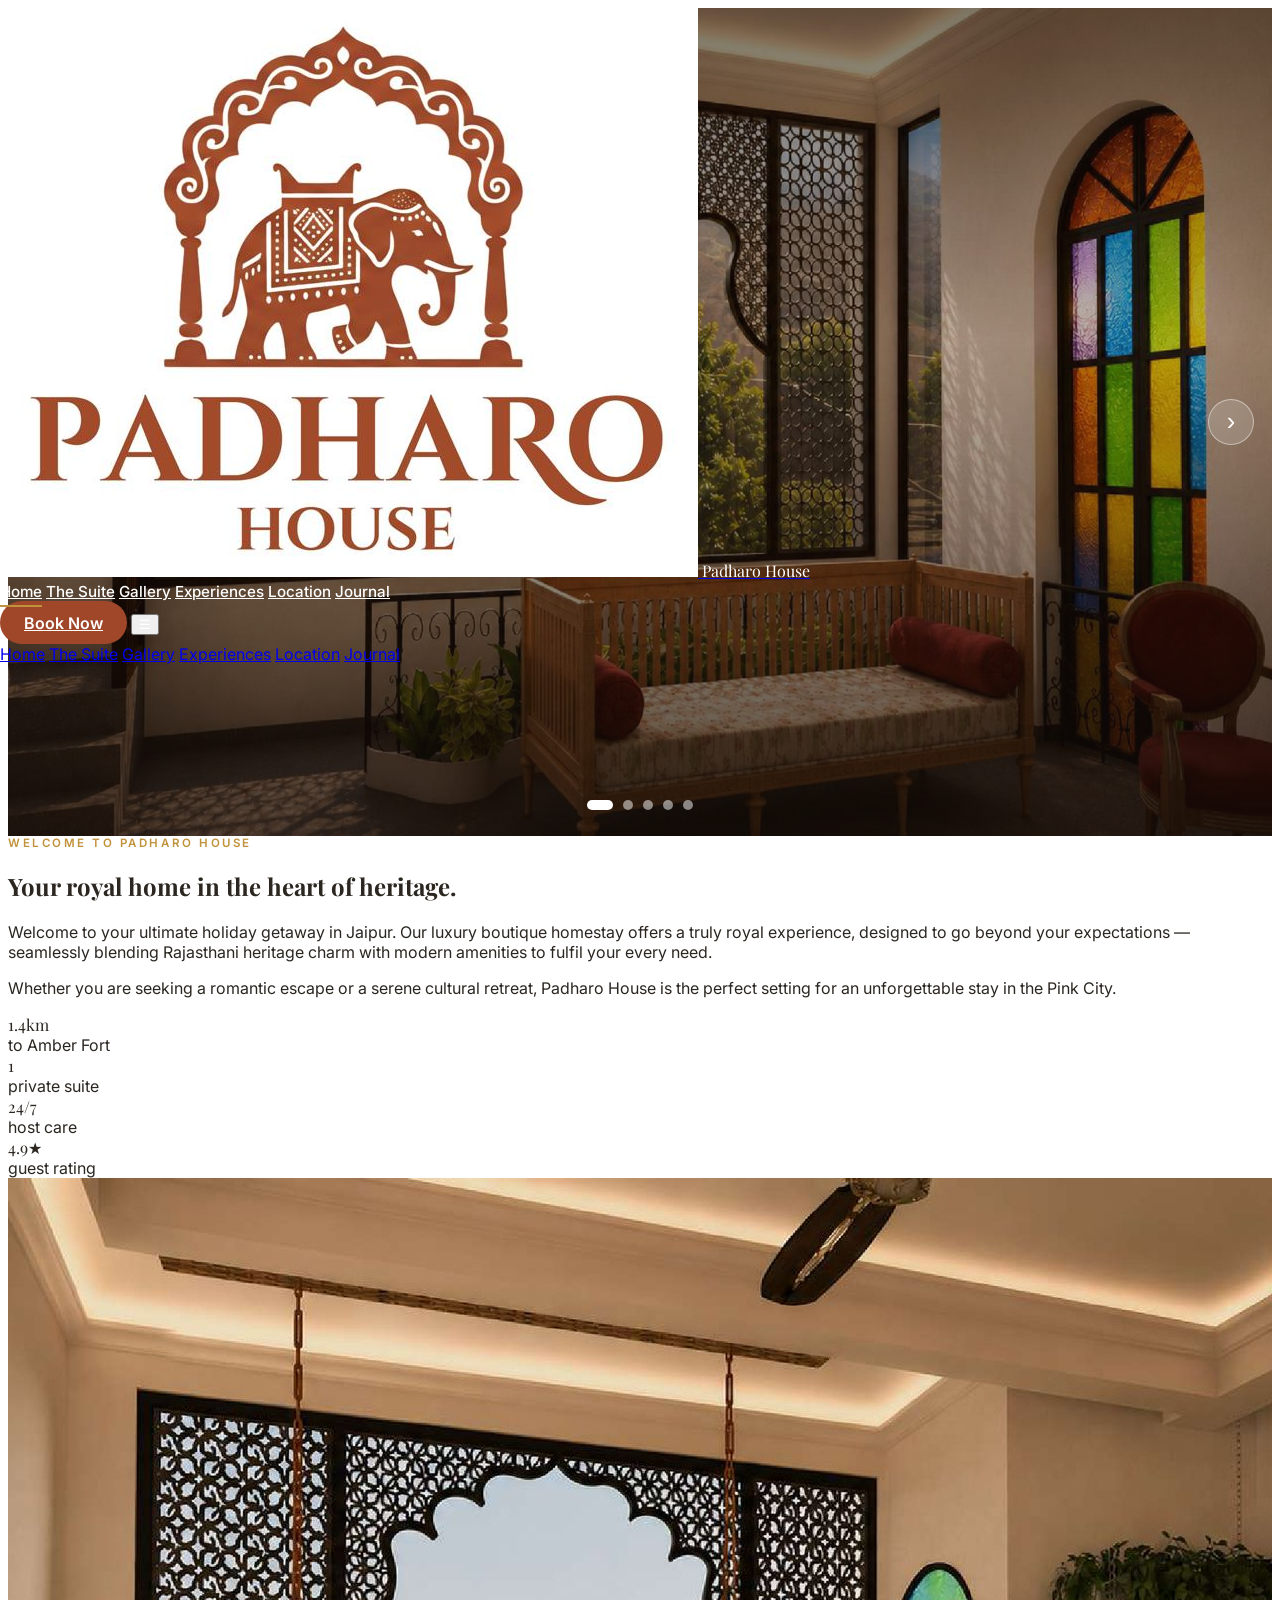
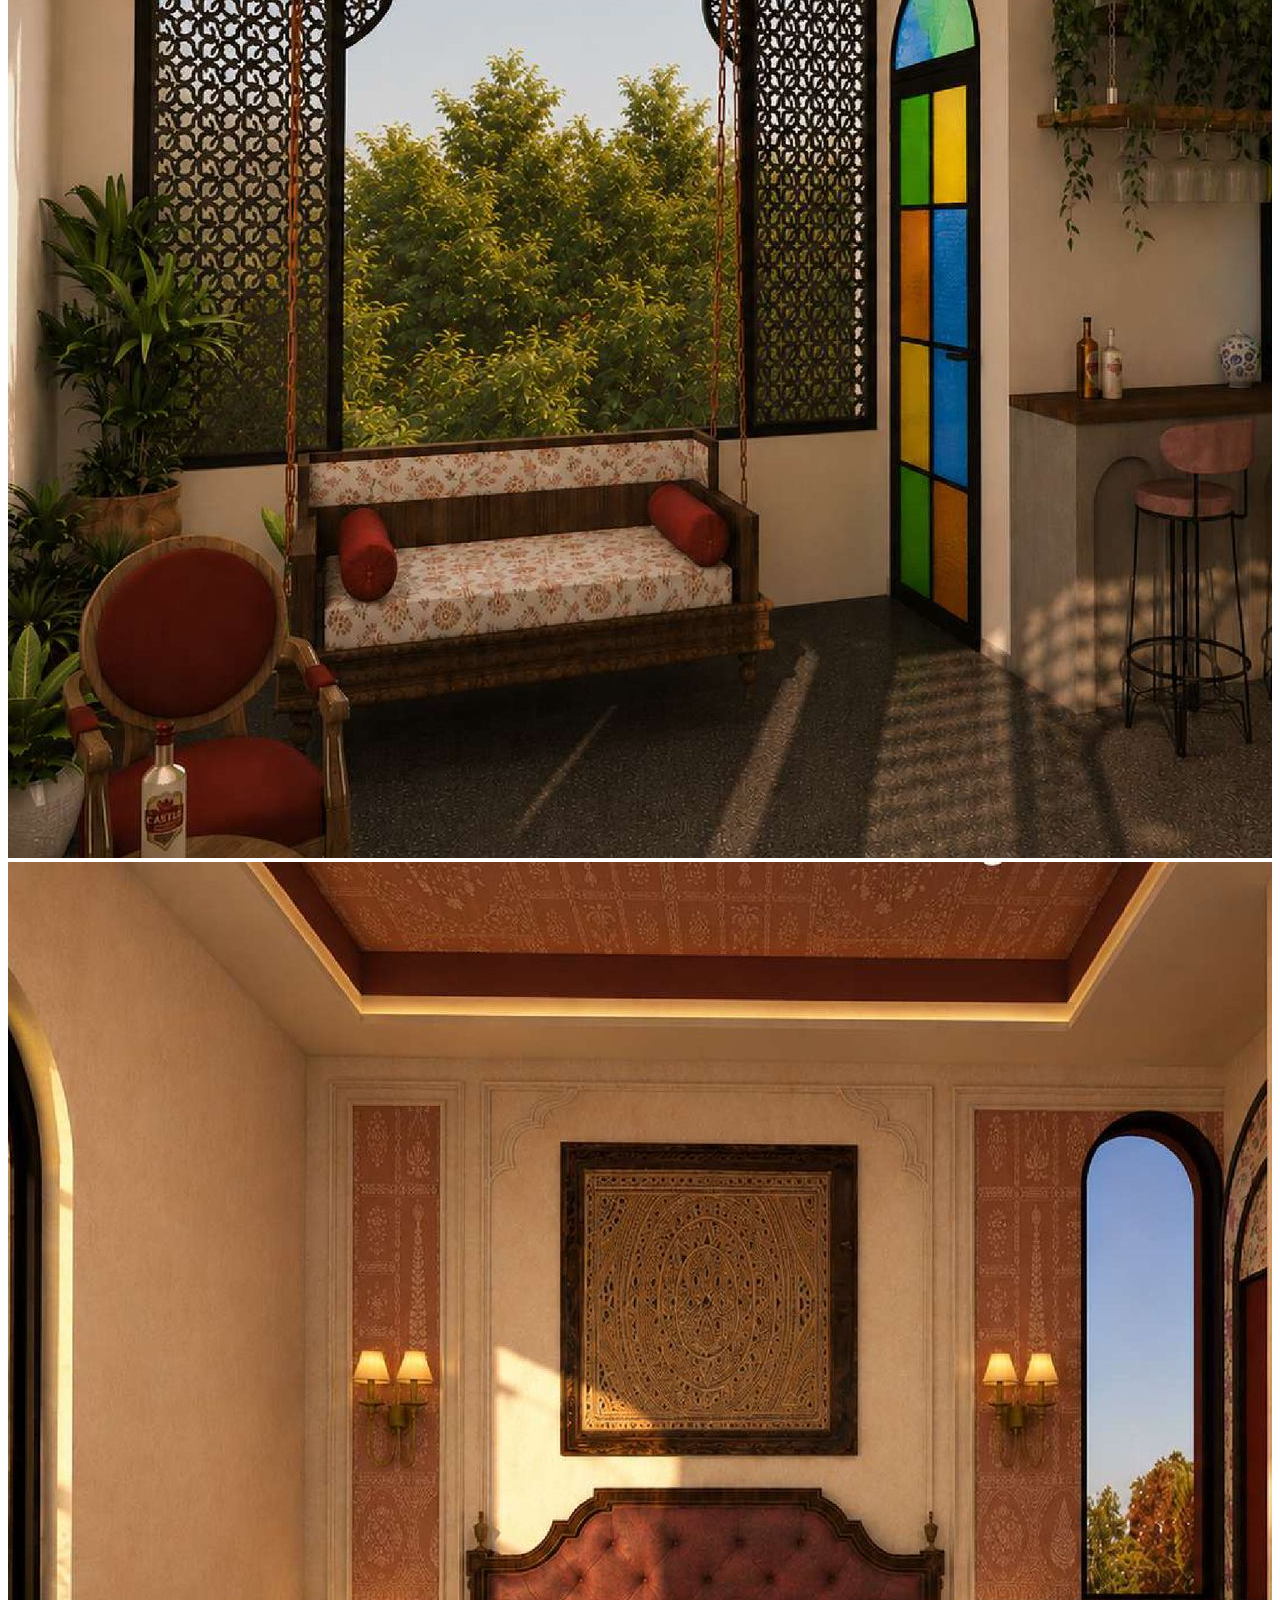
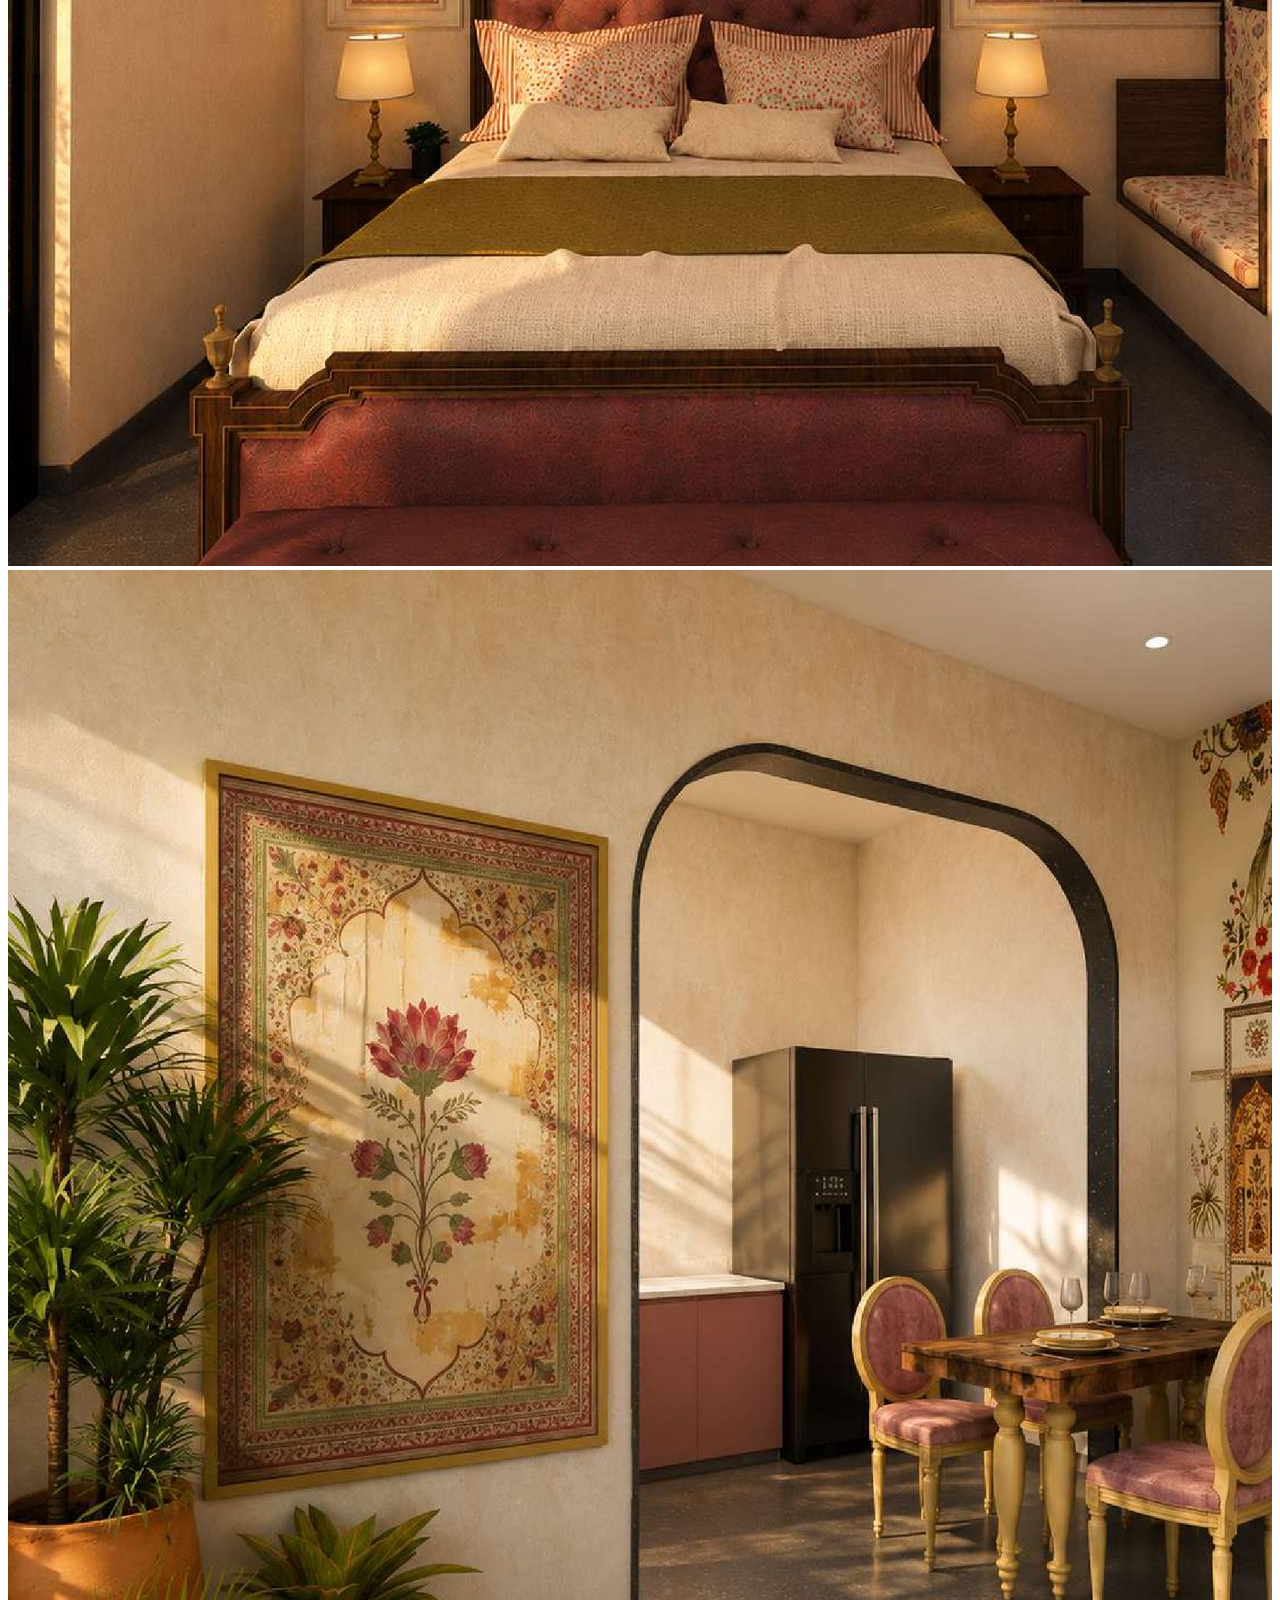
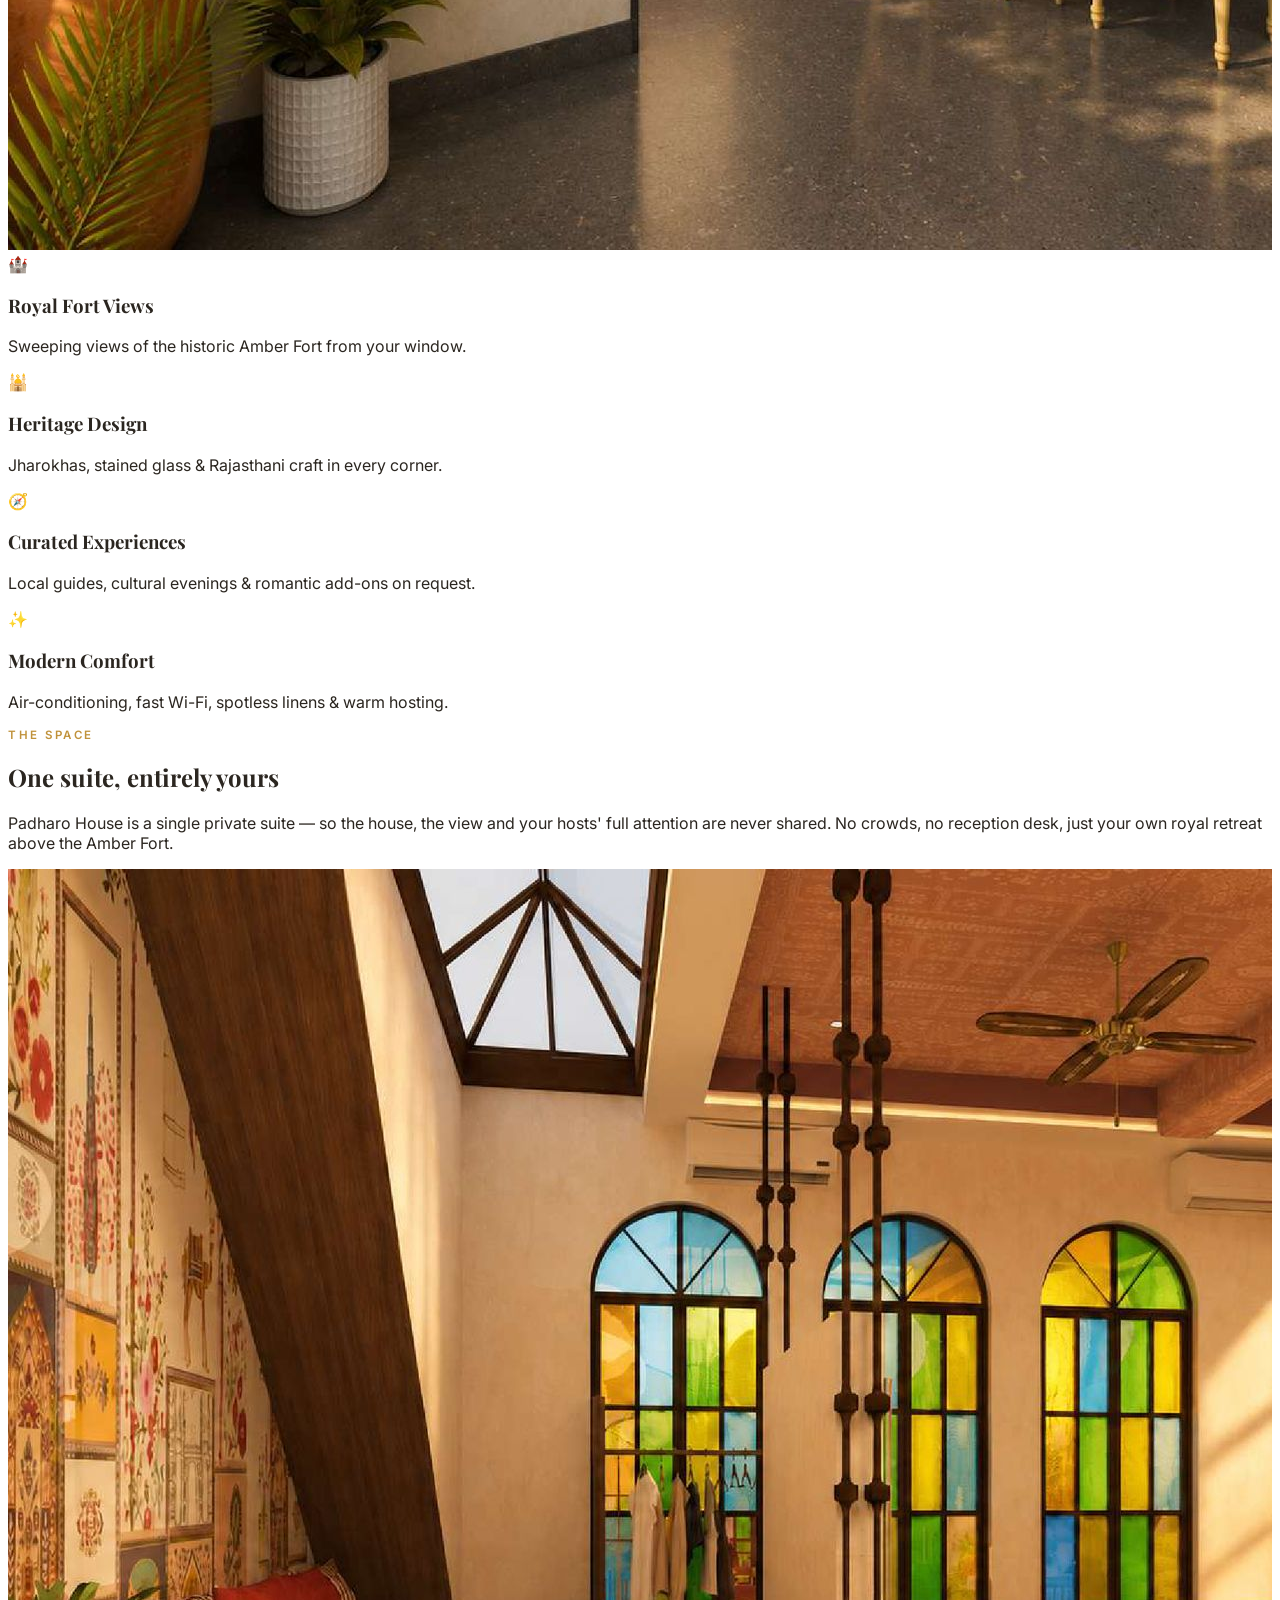
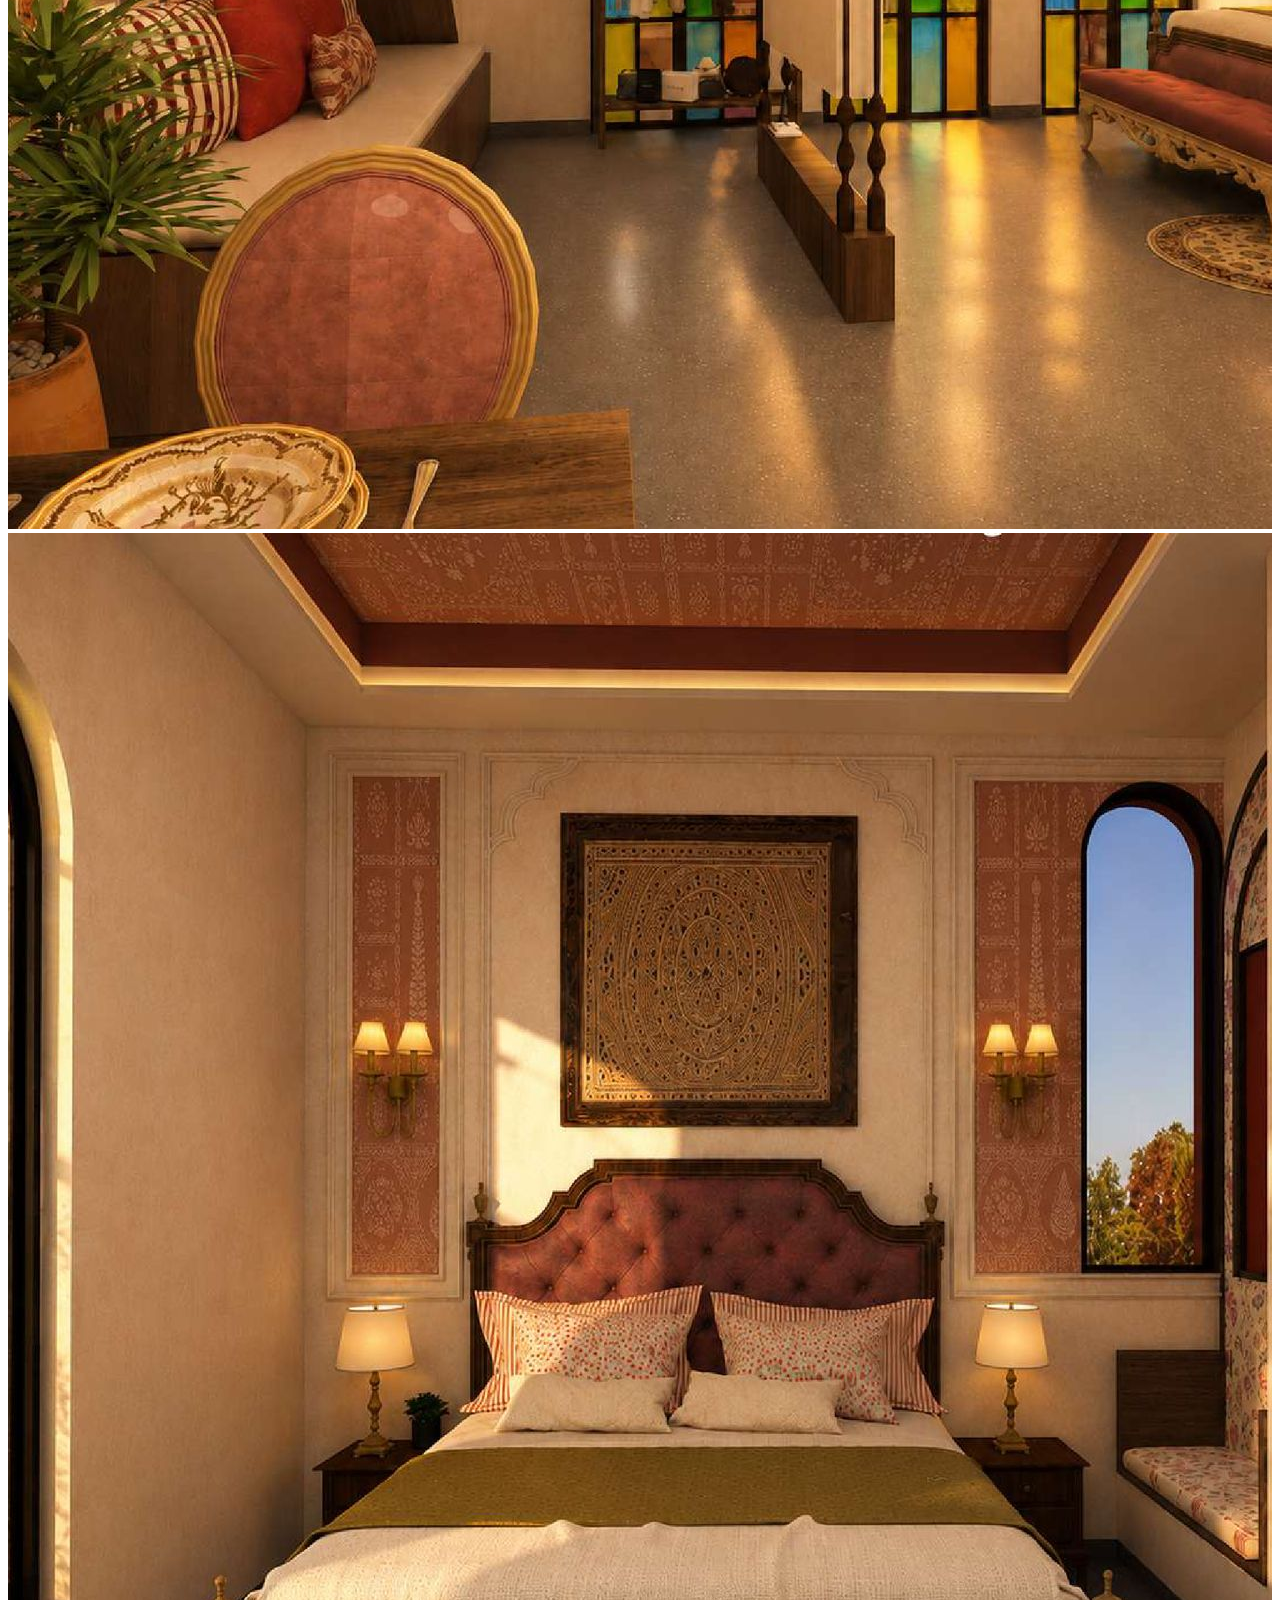
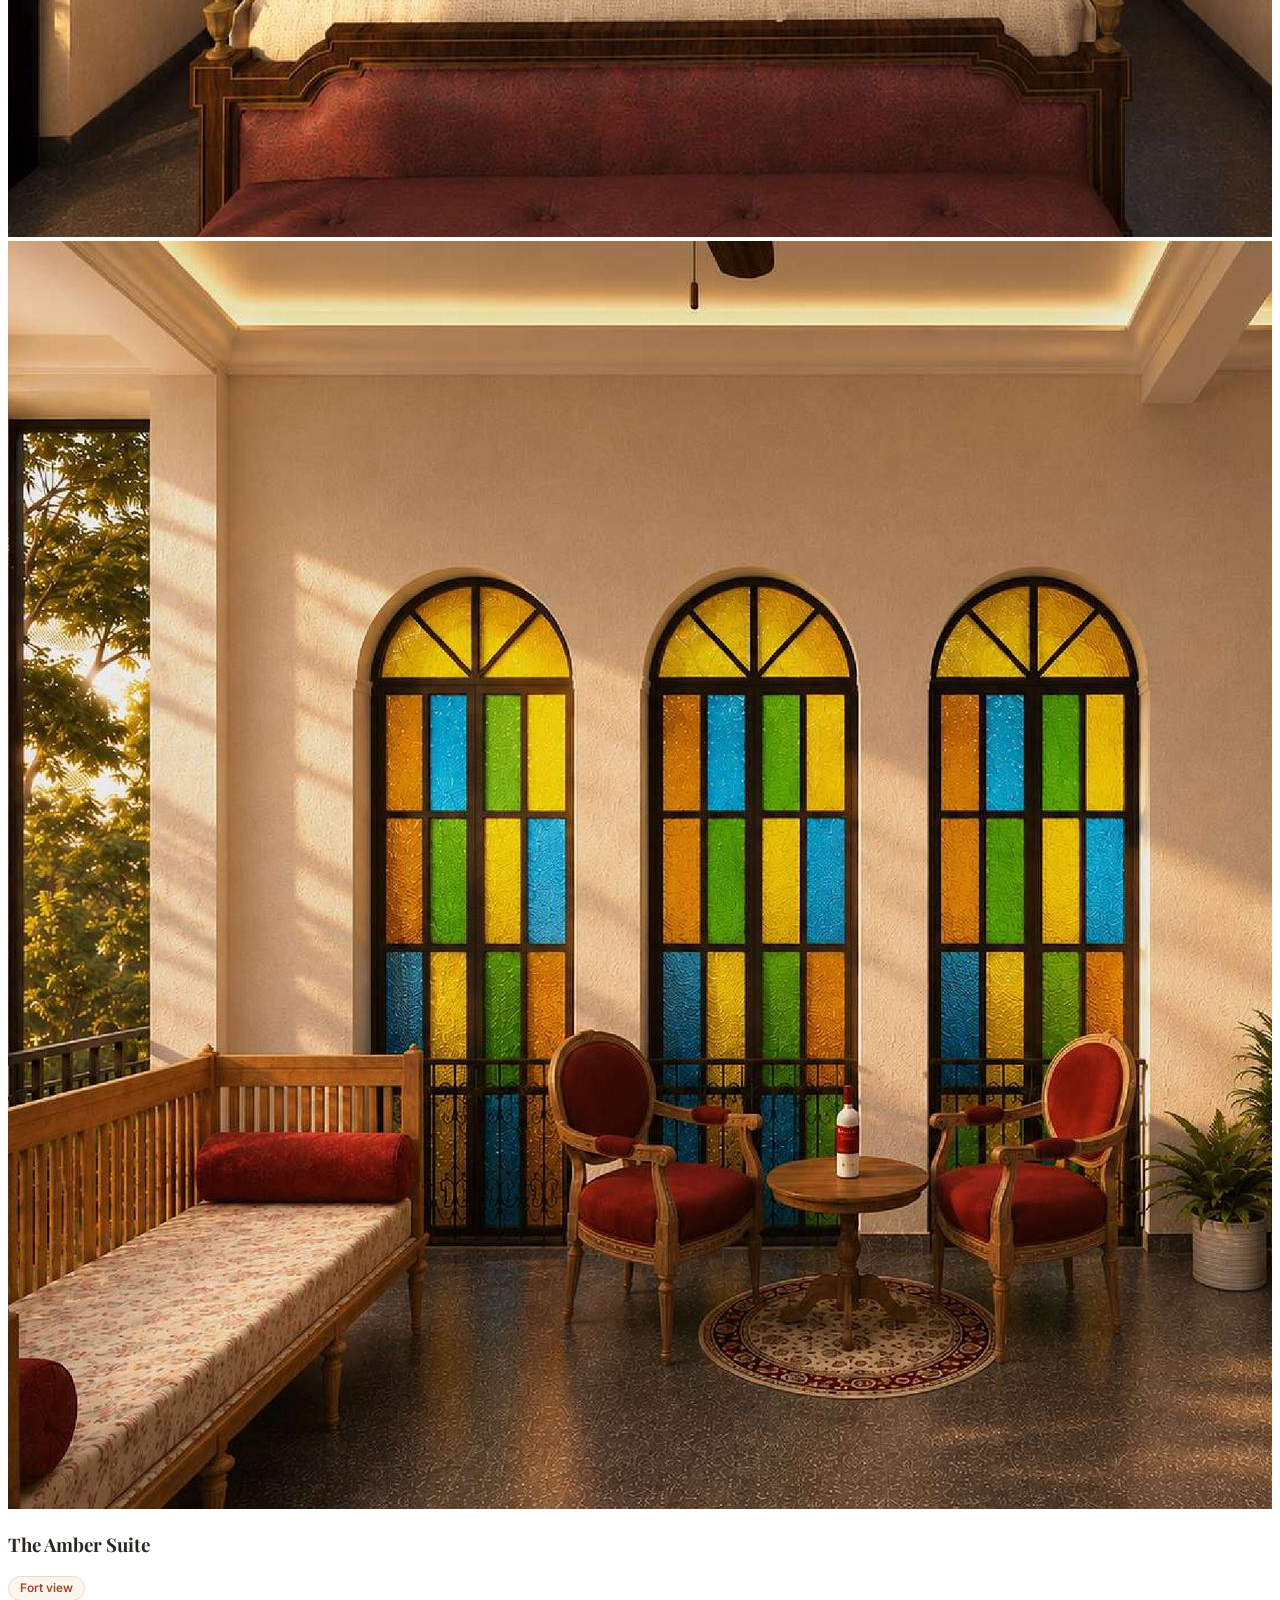
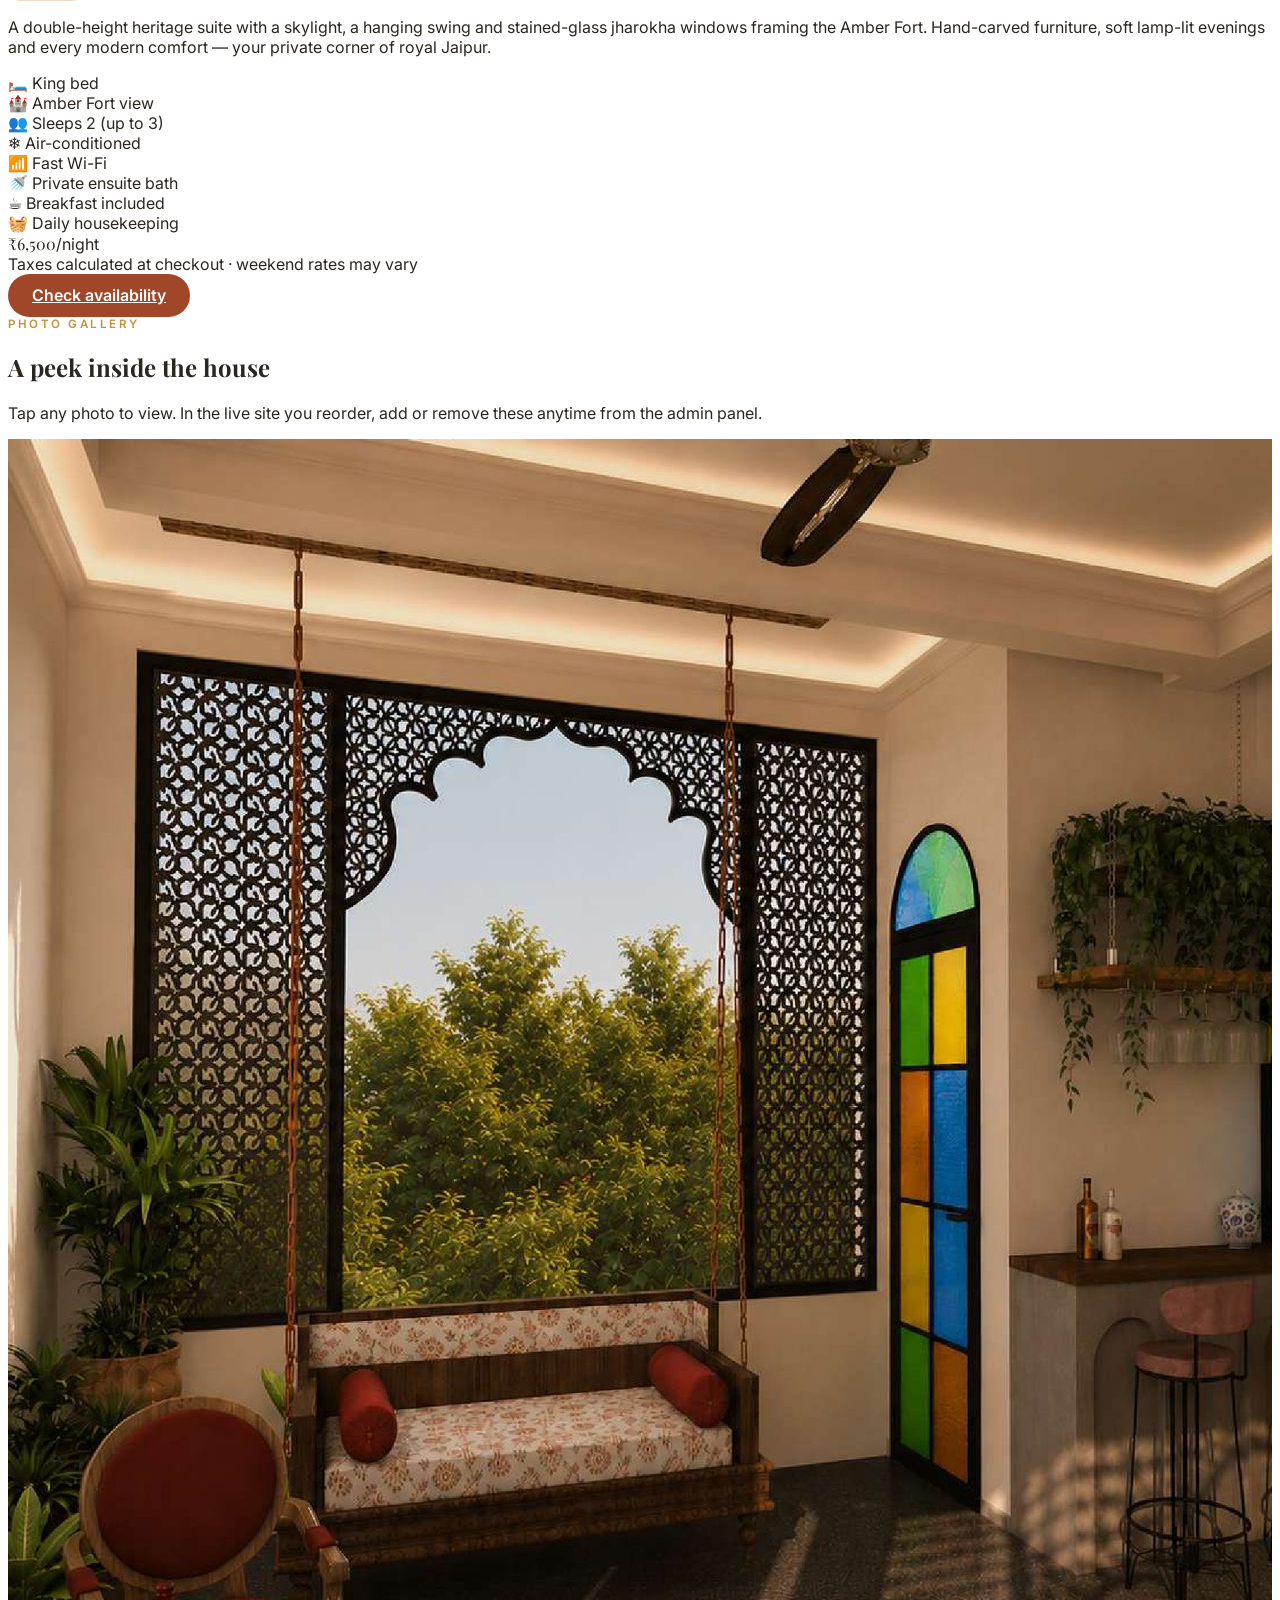
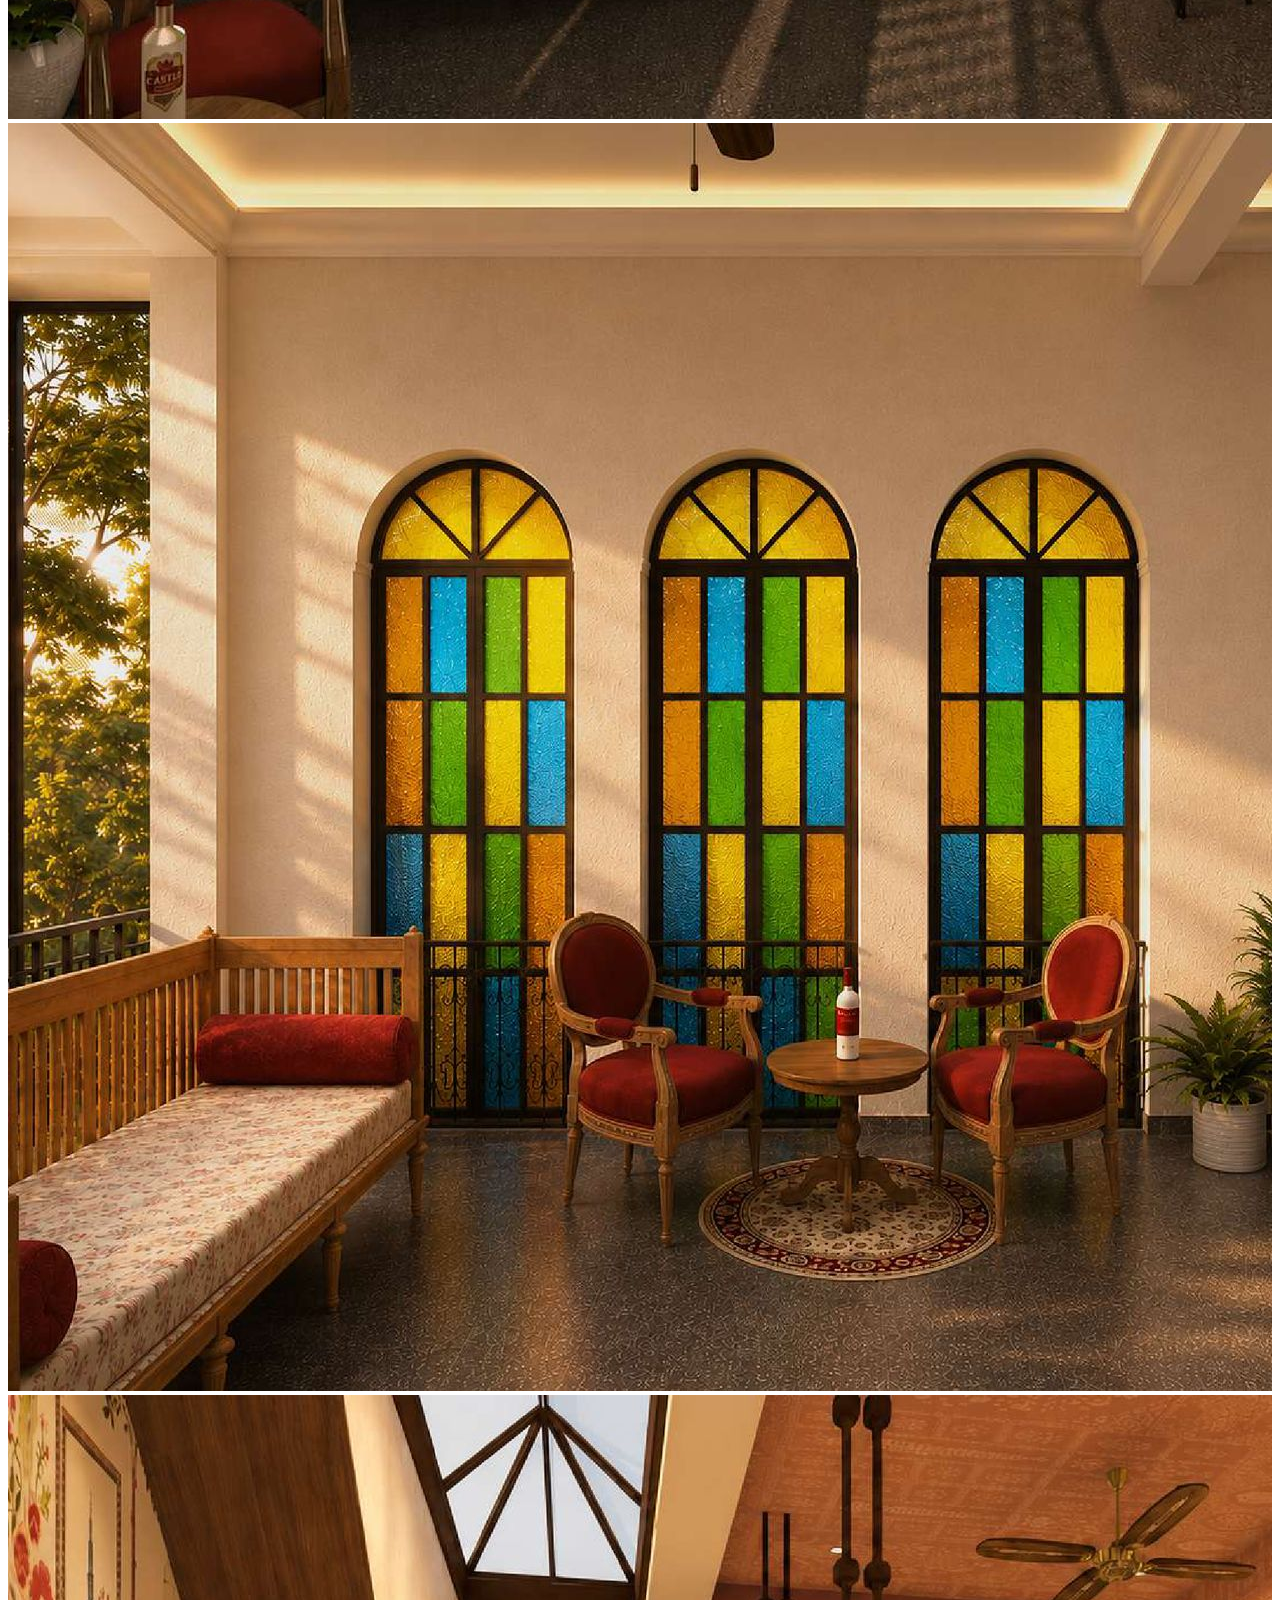
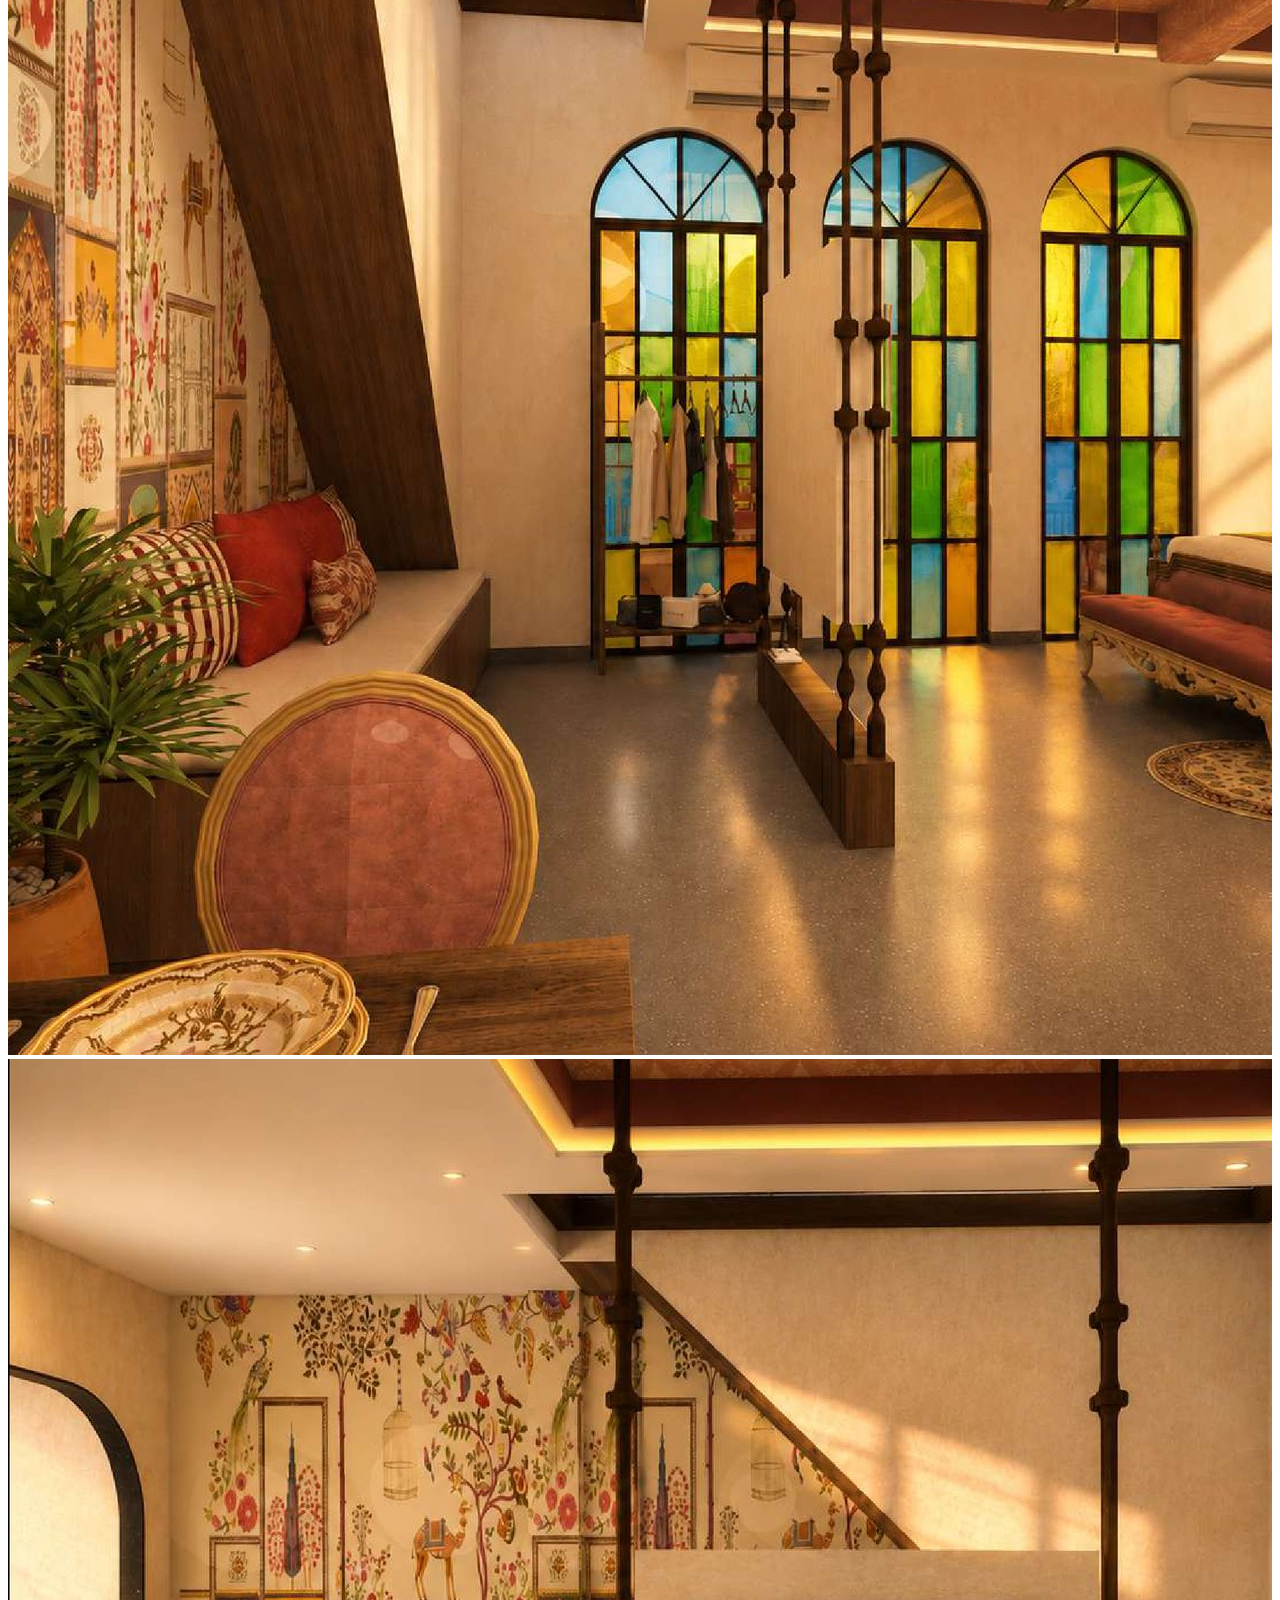
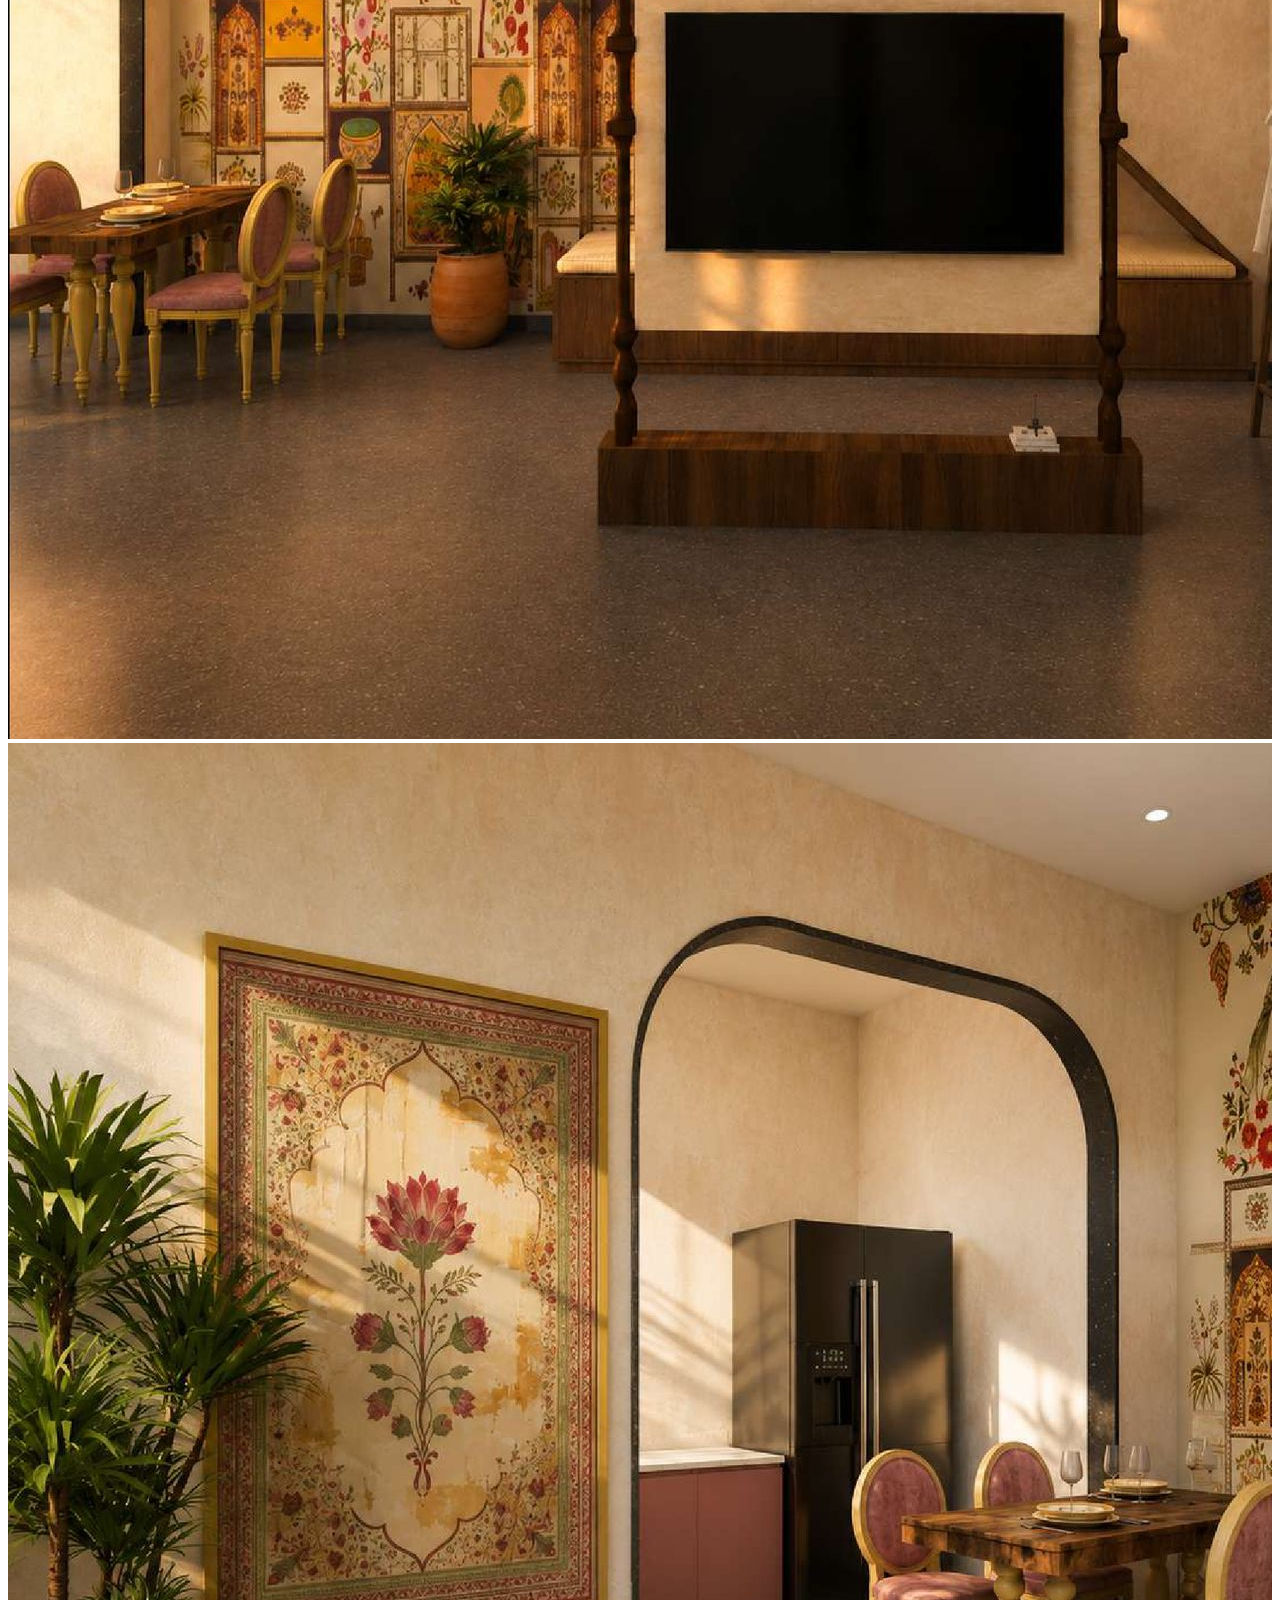
==== commit 3232b86b: "Prepare full site for production: slider hero + remove prototype markers - Home hero is now an autop" ====
--- a/prototype/index.html
+++ b/prototype/index.html
@@ -19,14 +19,8 @@
 </head>
 <body class="has-hero">
 
-  <!-- prototype ribbon -->
-  <div id="protoRibbon" class="proto-ribbon fixed top-0 inset-x-0 z-[60] text-center py-1.5 px-4">
-    <span>Interactive prototype — photos &amp; prices are samples, fully editable later &nbsp;·&nbsp; designed by <strong>Manish Kumawat</strong> &nbsp;·&nbsp; <a href="admin.html">Preview the Admin panel &rarr;</a></span>
-    <button id="ribbonClose" class="absolute right-3 top-1/2 -translate-y-1/2 text-white/70 hover:text-white">✕</button>
-  </div>
-
   <!-- header -->
-  <header class="site-header" style="top:30px">
+  <header class="site-header">
     <div class="max-w-7xl mx-auto px-5 flex items-center justify-between h-[74px]">
       <a href="index.html" class="flex items-center gap-3">
         <img src="assets/logo.png" alt="Padharo House" class="h-11 w-auto drop-shadow" />
@@ -52,14 +46,19 @@
       <a href="#gallery" class="block px-5 py-3 border-b border-cream hover:bg-cream">Gallery</a>
       <a href="#experiences" class="block px-5 py-3 border-b border-cream hover:bg-cream">Experiences</a>
       <a href="#location" class="block px-5 py-3 border-b border-cream hover:bg-cream">Location</a>
-      <a href="blog.html" class="block px-5 py-3 border-b border-cream hover:bg-cream">Journal</a>
-      <a href="admin.html" class="block px-5 py-3 hover:bg-cream text-terra font-semibold">Admin Preview</a>
+      <a href="blog.html" class="block px-5 py-3 hover:bg-cream">Journal</a>
     </div>
   </header>
 
   <!-- hero -->
   <section class="hero">
-    <img class="bg" src="assets/img/p2.jpg" alt="Boutique homestay lounge with a view of the Amber Fort through a jharokha window" />
+    <div class="hero-slides">
+      <img class="slide active" src="assets/img/p2.jpg" alt="View of the Amber Fort through a jharokha window at Padharo House" />
+      <img class="slide" src="assets/img/p8.jpg" alt="The Amber Suite" />
+      <img class="slide" src="assets/img/p3.jpg" alt="Heritage lounge" />
+      <img class="slide" src="assets/img/p9.jpg" alt="Rooftop dining with a view" />
+      <img class="slide" src="assets/img/p6.jpg" alt="Courtyard at dusk" />
+    </div>
     <div class="scrim"></div>
     <div class="relative max-w-7xl mx-auto px-5 w-full text-white">
       <div class="max-w-2xl reveal">
@@ -82,7 +81,9 @@
         </div>
       </div>
     </div>
-    <a href="#welcome" class="absolute bottom-6 left-1/2 -translate-x-1/2 text-white/70 text-sm animate-bounce">↓ scroll</a>
+    <button class="hero-arrow prev" aria-label="Previous photo">‹</button>
+    <button class="hero-arrow next" aria-label="Next photo">›</button>
+    <div class="hero-dots" aria-hidden="true"></div>
   </section>
 
   <!-- welcome -->
@@ -347,7 +348,6 @@
           <li><a href="#gallery" class="hover:text-gold">Gallery</a></li>
           <li><a href="#experiences" class="hover:text-gold">Experiences</a></li>
           <li><a href="blog.html" class="hover:text-gold">Journal &amp; Reviews</a></li>
-          <li><a href="admin.html" class="hover:text-gold">Admin Preview</a></li>
         </ul>
       </div>
       <div>
@@ -362,7 +362,7 @@
     </div>
     <div class="max-w-7xl mx-auto px-5 mt-12 pt-6 border-t border-white/10 flex flex-col sm:flex-row justify-between gap-2 text-xs">
       <span>© 2026 Padharo House · GSTIN 08BEPPG3869F1Z4 · All rights reserved.</span>
-      <span>Prototype designed by <b class="text-white/90">Manish Kumawat</b> · Forward Deployed AI Engineer</span>
+      <span>Amer, Jaipur · Opposite the Amber Fort</span>
     </div>
   </footer>
 
--- a/prototype/assets/styles.css
+++ b/prototype/assets/styles.css
@@ -39,7 +39,19 @@
 /* hero */
 .hero{position:relative; min-height:92vh; display:flex; align-items:center; overflow:hidden;}
 .hero img.bg{position:absolute; inset:0; width:100%; height:100%; object-fit:cover;}
-.hero .scrim{position:absolute; inset:0; background:linear-gradient(180deg,rgba(20,12,8,.55) 0%,rgba(20,12,8,.28) 40%,rgba(20,12,8,.72) 100%);}
+.hero .scrim{position:absolute; inset:0; background:linear-gradient(180deg,rgba(20,12,8,.55) 0%,rgba(20,12,8,.28) 40%,rgba(20,12,8,.72) 100%); z-index:2;}
+
+/* hero slider */
+.hero .hero-slides{position:absolute; inset:0; z-index:1;}
+.hero .slide{position:absolute; inset:0; width:100%; height:100%; object-fit:cover; opacity:0; transition:opacity 1.1s ease; will-change:opacity;}
+.hero .slide.active{opacity:1;}
+.hero-arrow{position:absolute; top:50%; transform:translateY(-50%); z-index:20; width:46px; height:46px; border-radius:9999px; background:rgba(255,255,255,.16); border:1px solid rgba(255,255,255,.45); color:#fff; font-size:1.6rem; line-height:1; display:flex; align-items:center; justify-content:center; cursor:pointer; backdrop-filter:blur(4px); transition:.2s;}
+.hero-arrow:hover{background:rgba(255,255,255,.3);}
+.hero-arrow.prev{left:18px;} .hero-arrow.next{right:18px;}
+.hero-dots{position:absolute; bottom:26px; left:50%; transform:translateX(-50%); z-index:20; display:flex; gap:10px;}
+.hero-dots button{width:10px; height:10px; border-radius:9999px; background:rgba(255,255,255,.5); border:0; padding:0; cursor:pointer; transition:.25s;}
+.hero-dots button.active{background:#fff; width:26px;}
+@media (max-width:640px){ .hero-arrow{display:none;} }
 
 /* image hover zoom */
 .zoom{overflow:hidden;}
